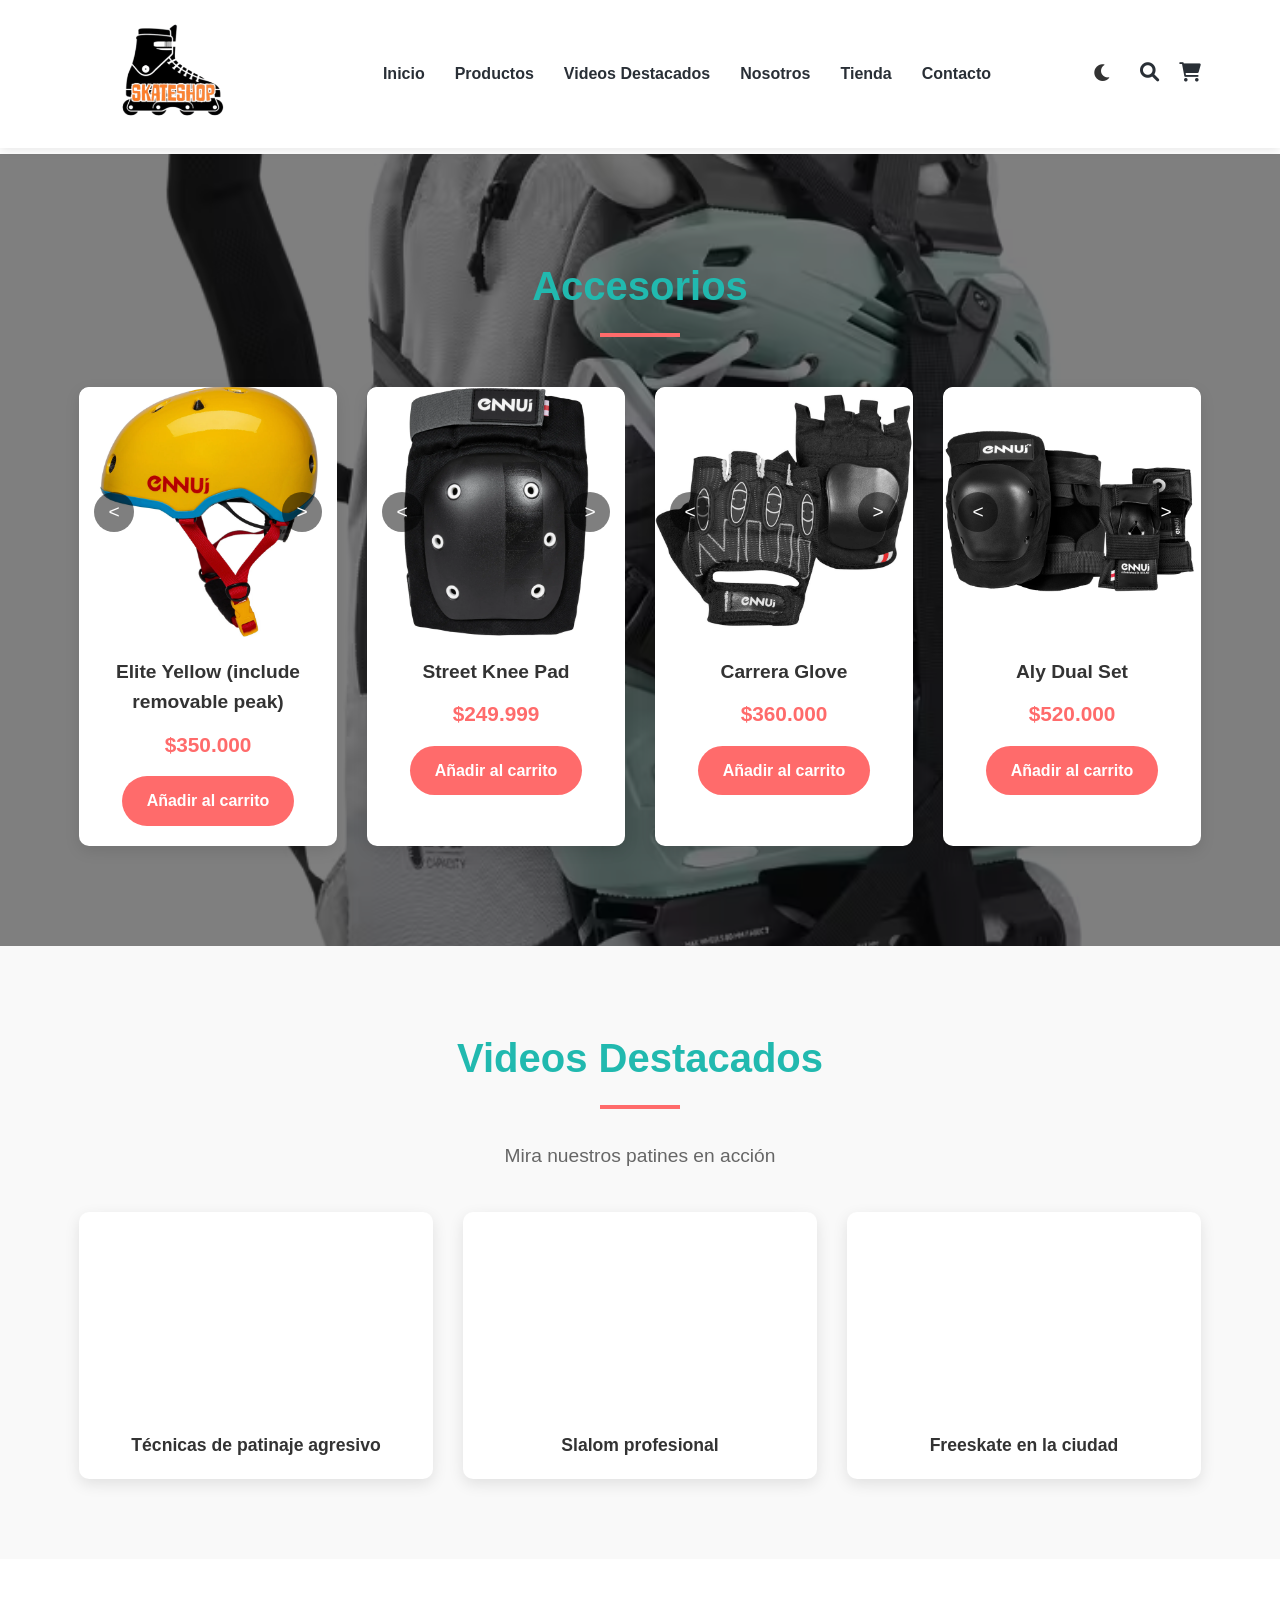
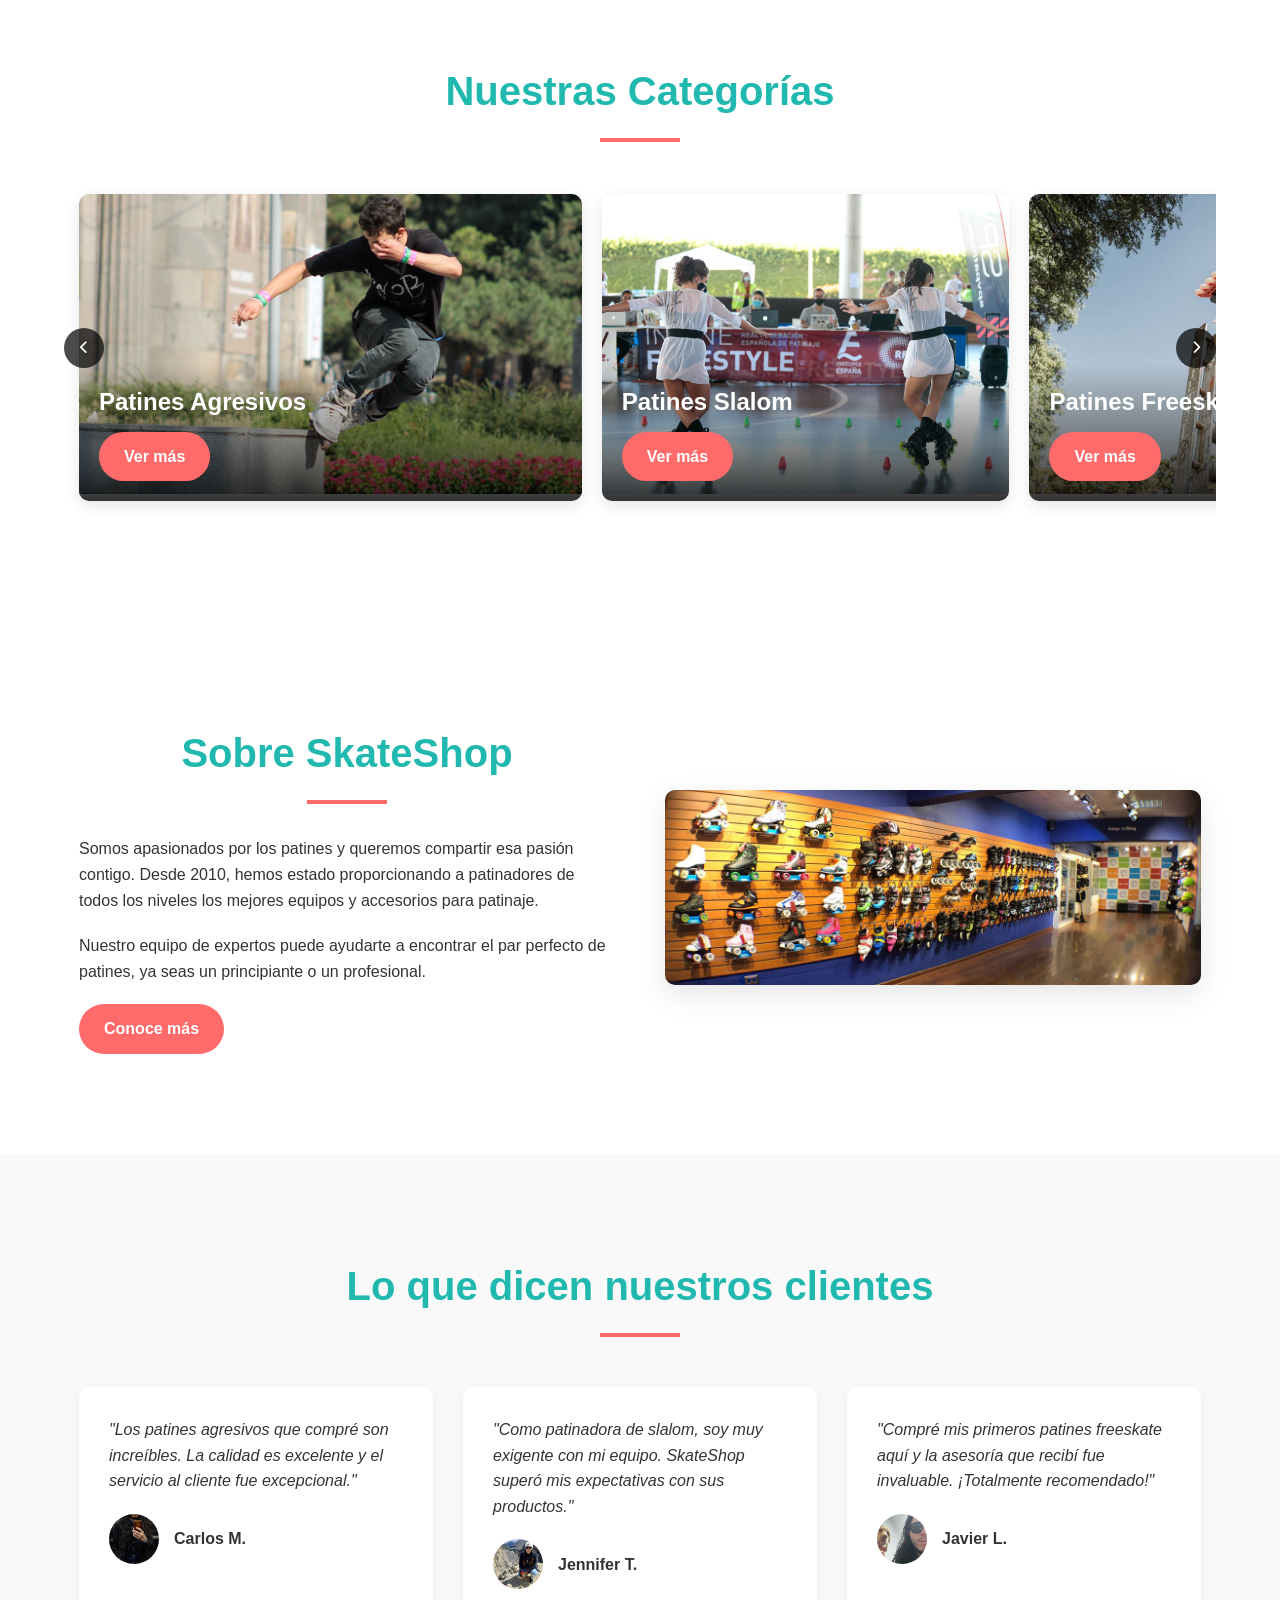
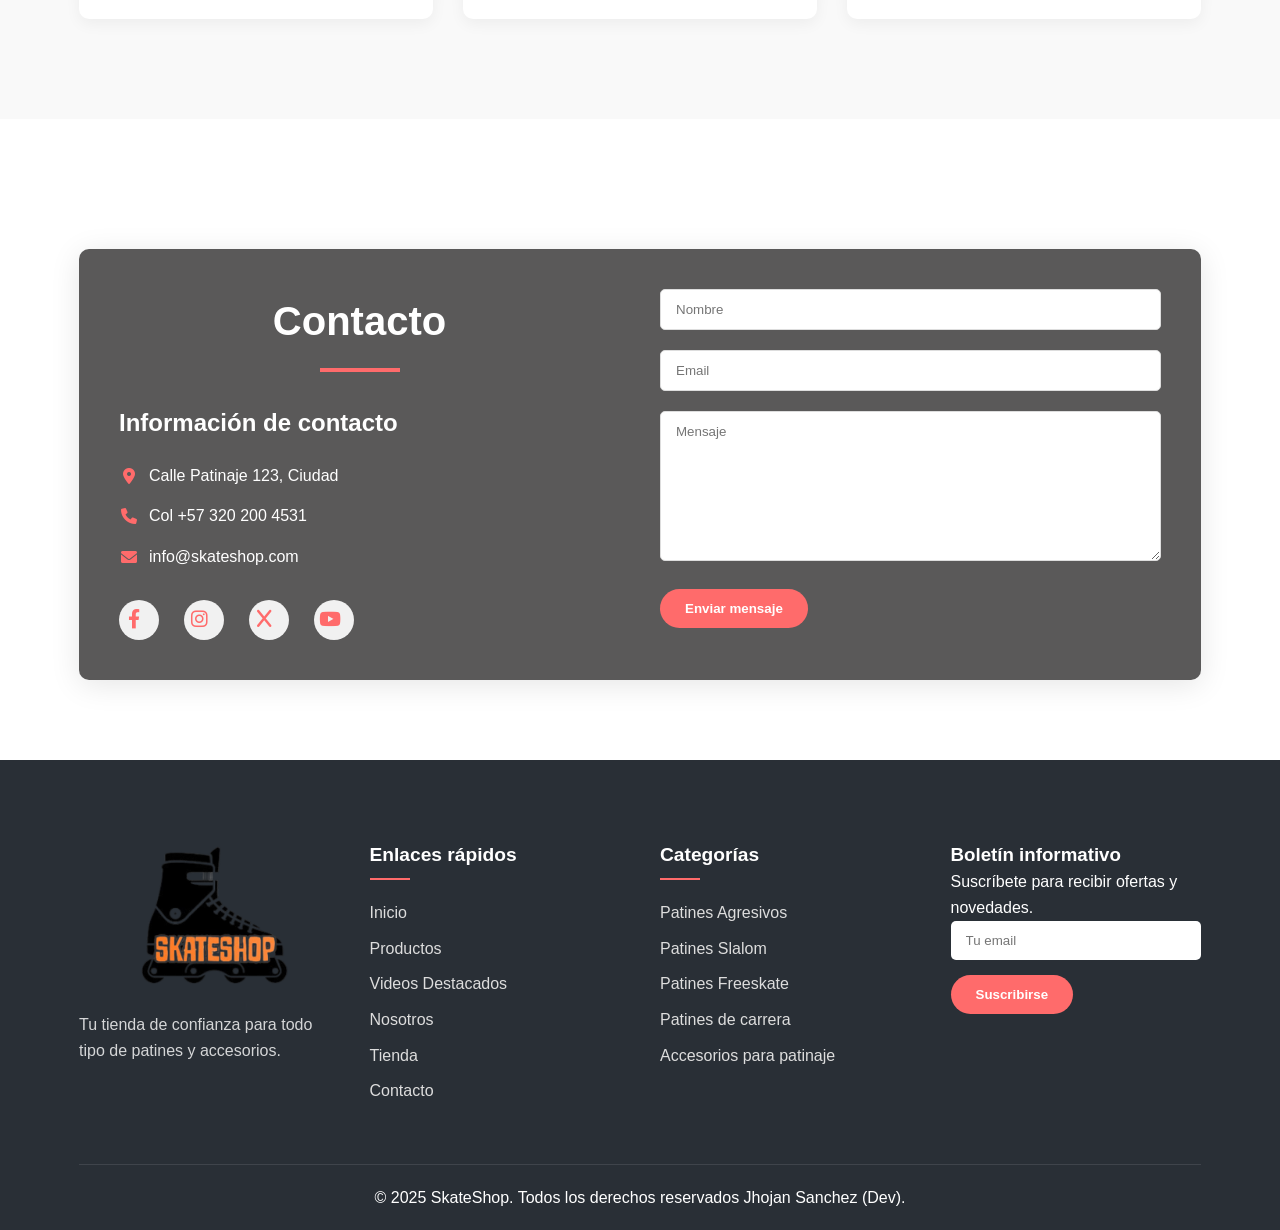
==== accesorios.html @ 590245e5 "Add files via upload" ====
<!DOCTYPE html>
<html lang="es">
<head>
    <meta charset="UTF-8">
    <meta name="viewport" content="width=device-width, initial-scale=1.0">
    <title>SkateShop - Tienda de Patines</title>
    <link rel="stylesheet" href="https://cdnjs.cloudflare.com/ajax/libs/font-awesome/6.0.0-beta3/css/all.min.css">
    <link rel="stylesheet" href="css/style.css">
</head>
<body>
    <header class="header">
        <div class="container"> 
            <div class="header-content">
                <div class="logo">
                    </a><img src="img/LogoSS.png" alt="SkateShop" height="100" width="180" >
                </div>
                <nav class="navbar">
                    <ul>
                        <li><a href="./index.html">Inicio</a></li>
                        <li><a href="#products">Productos</a></li>
                        <li><a href="#videos">Videos Destacados</a></li>
                        <li><a href="#about">Nosotros</a></li>
                        <li><a href="./index_car.html">Tienda</a></li>
                        <li><a href="#contact">Contacto</a></li>
                    </ul>
                </nav>
                <div class="header-actions">
                    <!-- Botón de cambio de tema -->
                    <button id="theme-toggle" class="theme-btn">
                        <i class="fas fa-moon"></i> <!-- Icono de luna (modo oscuro) -->
                        </button>
                    <a href="#" class="search-btn"><i class="fas fa-search"></i></a>
                    <a href="./carrito.html" class="cart-btn"><i class="fas fa-shopping-cart"></i></a>
                    <div class="hamburger-menu">
                        <div class="bar"></div>
                        <div class="bar"></div>
                        <div class="bar"></div>
                        

                    </div>
                </div>
            </div>
        </div>
    </header>
<br><br>
<br><br>
<br><br>
    <section class="featured-products6">
        <div class="container">
            <h2 class="section-title">Accesorios</h2>
            <div class="products-grid">
                <!-- Producto 1  -->
                <div class="product-item">
                    <div class="product-carousel">
                        <img src="img/producto17.jpg" alt="Patín carrera frontal" class="active">
                        <img src="img/producto17-2.jpg" alt="Patín carrera lateral">
                        <img src="img/producto17-3.jpg" alt="Patín carrera detalle">
                            <button class="carousel-prev">&lt;</button>
                            <button class="carousel-next">&gt;</button>
                    </div>
                        <div class="product-info">
                            <h3>Elite Yellow (include removable peak)</h3>
                            <span class="price">$350.000</span>
                            <a href="#" class="btn">Añadir al carrito</a>
                        </div>
                </div>
                    
                <!-- Producto 2 -->
                <div class="product-item">
                    <div class="product-carousel">
                        <img src="img/producto18.jpg" alt="Patín carrera frontal" class="active">
                        <img src="img/producto18-2.jpg" alt="Patín carrera lateral">
                            <button class="carousel-prev">&lt;</button>
                            <button class="carousel-next">&gt;</button>
                    </div>
                        <div class="product-info">
                            <h3>Street Knee Pad</h3>
                            <span class="price">$249.999</span>
                            <a href="#" class="btn">Añadir al carrito</a>
                        </div>
                    </div>
                    
                <!-- Producto 3  -->
                <div class="product-item">
                    <div class="product-carousel">
                        <img src="img/producto19.jpg" alt="Patín carrera frontal" class="active">
                        <img src="img/producto19-2.jpg" alt="Patín carrera lateral">
                        <img src="img/producto19-3.jpg" alt="Patín carrera detalle">
                            <button class="carousel-prev">&lt;</button>
                            <button class="carousel-next">&gt;</button>
                    </div>
                        <div class="product-info">
                            <h3>Carrera Glove</h3>
                            <span class="price">$360.000</span>
                            <a href="#" class="btn">Añadir al carrito</a>
                        </div>
                    </div>
                    
                <!-- Producto 4  -->
                <div class="product-item">
                    <div class="product-carousel">
                        <img src="img/producto20.jpg" alt="Patín carrer frontal" class="active">
                            <button class="carousel-prev">&lt;</button>
                            <button class="carousel-next">&gt;</button>
                        </div>
                    <div class="product-info">
                            <h3>Aly Dual Set</h3>
                            <span class="price">$520.000</span>
                            <a href="#" class="btn">Añadir al carrito</a>
                    </div>
                </div>
            </div>
        </div>
    </section>
    <section class="video-gallery" id="videos">
        <div class="container">
            <h2 class="section-title">Videos Destacados</h2>
            <p class="section-subtitle">Mira nuestros patines en acción</p>
            
            <div class="videos-grid">
                <!-- Video 1 -->
                <div class="video-item">
                    <div class="video-wrapper">
                        <iframe width="560" height="315" src="https://www.youtube.com/embed/Sr0-2XMHd2Q?si=Ds5uOiQZs5JScUK5" title="YouTube video player" frameborder="0" allow="accelerometer; autoplay; clipboard-write; encrypted-media; gyroscope; picture-in-picture; web-share" referrerpolicy="strict-origin-when-cross-origin" allowfullscreen></iframe>
                    </div>
                    <h3>Técnicas de patinaje agresivo</h3>
                </div>
    
                <!-- Video 2 -->
                <div class="video-item">
                    <div class="video-wrapper">
                        <iframe width="560" height="315" src="https://www.youtube.com/embed/Ugv8FEZV8Ik?si=fAJpQzqr6JmjZB93" title="YouTube video player" frameborder="0" allow="accelerometer; autoplay; clipboard-write; encrypted-media; gyroscope; picture-in-picture; web-share" referrerpolicy="strict-origin-when-cross-origin" allowfullscreen></iframe>
                    </div>
                    <h3>Slalom profesional</h3>
                </div>
    
                <!-- Video 3 -->
                <div class="video-item">
                    <div class="video-wrapper">
                        <iframe width="560" height="315" src="https://www.youtube.com/embed/f1-cIEmWUrc?si=PZpSSpSsJpAA1SDC" title="YouTube video player" frameborder="0" allow="accelerometer; autoplay; clipboard-write; encrypted-media; gyroscope; picture-in-picture; web-share" referrerpolicy="strict-origin-when-cross-origin" allowfullscreen></iframe>
                    </div>
                    <h3>Freeskate en la ciudad</h3>
                </div>
            </div>
        </div>
    </section>
<section class="categories" id="products">
        <div class="container">
            <h2 class="section-title">Nuestras Categorías</h2>
            <div class="categories-carousel">
                <div class="carousel-inner">
                    <!-- Categoría 1 -->
                    <div class="category-item">
                        <img src="img/agresivos.jpg" alt="Patines Agresivos">
                        <div class="category-info">
                            <h3>Patines Agresivos</h3>
                            <a href="./agresivo.html" class="btn">Ver más</a>
                        </div>
                    </div>
                    
                    <!-- Categoría 2 -->
                    <div class="category-item">
                        <img src="img/slalom.jpg" alt="Patines Slalom">
                        <div class="category-info">
                            <h3>Patines Slalom</h3>
                            <a href="./slalom.html" class="btn">Ver más</a>
                        </div>
                    </div>
                    
                    <!-- Categoría 3 -->
                    <div class="category-item">
                        <img src="img/freeskate.jpg" alt="Patines Freeskate">
                        <div class="category-info">
                            <h3>Patines Freeskate</h3>
                            <a href="./freeskate.html" class="btn">Ver más</a>
                        </div>
                    </div>
                    
                    <!-- Categoría 4 -->
                    <div class="category-item">
                        <img src="img/carrera.jpg" alt="Patines de carrera">
                        <div class="category-info">
                            <h3>Patines de carrera</h3>
                            <a href="./carrera.html" class="btn">Ver más</a>
                        </div>
                    </div>
                    
                    <!-- Categoría 5 -->
                    <div class="category-item">
                        <img src="img/accesorios.jpg" alt="Accesorios para patinaje">
                        <div class="category-info">
                            <h3>Accesorios</h3>
                            <a href="./accesorios.html" class="btn">Ver más</a>
                        </div>
                    </div>
                </div>
                
                <!-- Flechas de navegación -->
                <button class="carousel-arrow prev"><i class="fas fa-chevron-left"></i></button>
                <button class="carousel-arrow next"><i class="fas fa-chevron-right"></i></button>
                </div>
        </div>
    </section>
    <section class="about" id="about">
        <div class="container">
            <div class="about-content">
                <div class="about-text">
                    <h2 class="section-title">Sobre SkateShop</h2>
                    <p>Somos apasionados por los patines y queremos compartir esa pasión contigo. Desde 2010, hemos estado proporcionando a patinadores de todos los niveles los mejores equipos y accesorios para patinaje.</p>
                    <p>Nuestro equipo de expertos puede ayudarte a encontrar el par perfecto de patines, ya seas un principiante o un profesional.</p>
                    <a href="./sobreskateshop.html" class="btn">Conoce más</a>
                </div>
                <div class="about-image">
                    <img src="img/about.jpg" alt="Sobre SkateShop">
                </div>
            </div>
        </div>
    </section>

    <section class="testimonials">
        <div class="container">
            <h2 class="section-title">Lo que dicen nuestros clientes</h2>
            <div class="testimonials-grid">
                <div class="testimonial-item">
                    <div class="testimonial-content">
                        <p>"Los patines agresivos que compré son increíbles. La calidad es excelente y el servicio al cliente fue excepcional."</p>
                        <div class="testimonial-author">
                            <img src="img/client1.jpeg" alt="Carlos M.">
                            <span>Carlos M.</span>
                        </div>
                    </div>
                </div>
                <div class="testimonial-item">
                    <div class="testimonial-content">
                        <p>"Como patinadora de slalom, soy muy exigente con mi equipo. SkateShop superó mis expectativas con sus productos."</p>
                        <div class="testimonial-author">
                            <img src="img/client2.jpeg" alt="Jennifer T.">
                            <span>Jennifer T.</span>
                        </div>
                    </div>
                </div>
                <div class="testimonial-item">
                    <div class="testimonial-content">
                        <p>"Compré mis primeros patines freeskate aquí y la asesoría que recibí fue invaluable. ¡Totalmente recomendado!"</p>
                        <div class="testimonial-author">
                            <img src="img/client3.jpeg" alt="Javier L.">
                            <span>Javier L.</span>
                        </div>
                    </div>
                </div>
            </div>
        </div>
    </section>

    <section class="contact" id="contact">
        <!-- Mapa como fondo -->
        <div class="contact-map">
            <iframe src="https://www.google.com/maps/embed?pb=!1m18!1m12!1m3!1d7953.954732929557!2d-74.22060728073119!3d4.598077223741003!2m3!1f0!2f0!3f0!3m2!1i1024!2i768!4f13.1!3m3!1m2!1s0x8e3f9f2a68323b0b%3A0x333fddb10634e21d!2sConjunto%20Residencial%20Portal%20de%20Los%20Cerezos!5e0!3m2!1ses!2sco!4v1743812905879!5m2!1ses!2sco" width="600" height="450" style="border:0;" allowfullscreen="" loading="lazy" referrerpolicy="no-referrer-when-downgrade">
            </iframe>
        </div>
        
        <div class="container">
            
            <div class="contact-content">
                <div class="contact-info">
                    <h2 class="section-contacto">Contacto</h2>
                    <h3>Información de contacto</h3>
                    <p><i class="fas fa-map-marker-alt"></i> Calle Patinaje 123, Ciudad</p>
                    <p><i class="fas fa-phone"></i> Col +57 320 200 4531</p>
                    <p><i class="fas fa-envelope"></i> info@skateshop.com</p>
                    <div class="social-links">
                        <a href="https://www.facebook.com/?locale=es_LA"><i class="fab fa-facebook-f"></i></a>
                        <a href="https://www.instagram.com/"><i class="fab fa-instagram"></i></a>
                        <a href="https://x.com/?lang=es"><i class="fab fa-x"></i></a>
                        <a href="https://www.youtube.com/"><i class="fab fa-youtube"></i></a>
                    </div>
                </div>
                <div class="contact-form">
                    <form>
                        <div class="form-group">
                            <input type="text" placeholder="Nombre" required>
                        </div>
                        <div class="form-group">
                            <input type="email" placeholder="Email" required>
                        </div>
                        <div class="form-group">
                            <textarea placeholder="Mensaje" required></textarea>
                        </div>
                        <button type="submit" class="btn">Enviar mensaje</button>
                    </form>
                </div>
            </div>
        </div>
    </section>

    <footer class="footer">
        <div class="container">
            <div class="footer-content">
                <div class="footer-logo">
                    <img src="img/LogoSS.png" alt="SkateShop" height="150" width="260" >
                    <p>Tu tienda de confianza para todo tipo de patines y accesorios.</p>
                </div>
                <div class="footer-links">
                    <h3>Enlaces rápidos</h3>
                    <ul>
                        <li><a href="./index.html">Inicio</a></li>
                        <li><a href="#products">Productos</a></li>
                        <li><a href="#videos">Videos Destacados</a></li>
                        <li><a href="#about">Nosotros</a></li>
                        <li><a href="./index_car.html">Tienda</a></li>
                        <li><a href="#contact">Contacto</a></li>
                    </ul>
                </div>
                <div class="footer-links">
                    <h3>Categorías</h3>
                    <ul>
                        <li><a href="./agresivo.html">Patines Agresivos</a></li>
                        <li><a href="./slalom.html">Patines Slalom</a></li>
                        <li><a href="./freeskate.html">Patines Freeskate</a></li>
                        <li><a href="./carrera.html">Patines de carrera</a></li>
                        <li><a href="./accesorios.html">Accesorios para patinaje</a></li>
                    </ul>
                </div>
                <div class="footer-newsletter">
                    <h3>Boletín informativo</h3>
                    <p>Suscríbete para recibir ofertas y novedades.</p>
                    <form>
                        <input type="email" placeholder="Tu email">
                        <button type="submit" class="btn">Suscribirse</button>
                    </form>
                </div>
            </div>
            <div class="footer-bottom">
                <p>&copy; 2025 SkateShop. Todos los derechos reservados Jhojan Sanchez (Dev).</p>
            </div>
        </div>
    </footer>
    <!-- LIGHTBOX - Añade esto justo aquí -->
    <div id="lightbox" class="lightbox">
        <span class="close">&times;</span>
        <div class="lightbox-content">
            <img id="lightbox-image" src="" alt="">
            <button class="lightbox-prev">&lt;</button>
            <button class="lightbox-next">&gt;</button>
        </div>
    </div>

    <script src="js/script.js"></script>


</body>
</html>
---- css/style.css ----
/* Estilos generales */
:root {
    --primary-color: #ff6b6b;
    --secondary-color: #4ecdc4;
    --dark-color: #292f36;
    --light-color: #f7fff7;
    --accent-color: #ff9f1c;
}

* {
    margin: 0;
    padding: 0;
    box-sizing: border-box;
}


body {
    font-family: 'Segoe UI', Tahoma, Geneva, Verdana, sans-serif;
    line-height: 1.6;
    color: var(--dark-color);
    background-color: var(--light-color);
    overflow-x: hidden;
}

.container {
    width: 90%;
    max-width: 1200px;
    margin: 0 auto;
    padding: 0 15px;
}

.btn {
    display: inline-block;
    padding: 12px 25px;
    background-color: var(--primary-color);
    color: white;
    text-decoration: none;
    border-radius: 30px;
    font-weight: 600;
    transition: all 0.3s ease;
    border: none;
    cursor: pointer;
}

.btn:hover {
    background-color: var(--accent-color);
    transform: translateY(-3px);
    box-shadow: 0 10px 20px rgba(0, 0, 0, 0.1);
}

.section-title {
    font-size: 2.5rem;
    margin-bottom: 2rem;
    text-align: center;
    position: relative;
    color: #21b9af;
}

.section-title::after {
    content: '';
    display: block;
    width: 80px;
    height: 4px;
    background-color: var(--primary-color);
    margin: 15px auto;
}
.section-contacto {
    font-size: 2.5rem;
    margin-bottom: 2rem;
    text-align: center;
    position: relative;
    color: white;
}
.section-contacto::after {
    content: '';
    display: block;
    width: 80px;
    height: 4px;
    background-color: var(--primary-color);
    margin: 15px auto;
}


/* Header */
.header {
    position: fixed;
    top: 0;
    left: 0;
    width: 100%;
    padding: 20px 0;
    z-index: 1000;
    transition: all 0.3s ease;
    background-color: rgba(255, 255, 255, 0.9);
    box-shadow: 0 2px 10px rgba(0, 0, 0, 0.1);
}

.header.scrolled {
    padding: 15px 0;
    background-color: rgba(255, 255, 255, 0.98);
    box-shadow: 0 5px 20px rgba(0, 0, 0, 0.1);
}

.header-content {
    display: flex;
    justify-content: space-between;
    align-items: center;
}

.logo a {
    font-size: 1.8rem;
    font-weight: 700;
    color: var(--primary-color);
    text-decoration: none;
}

.navbar ul {
    display: flex;
    list-style: none;
}

.navbar ul li {
    margin-left: 30px;
}

.navbar ul li a {
    text-decoration: none;
    color: var(--dark-color);
    font-weight: 600;
    transition: color 0.3s ease;
    position: relative;
}

.navbar ul li a:hover {
    color: var(--primary-color);
}

.navbar ul li a::after {
    content: '';
    position: absolute;
    width: 0;
    height: 2px;
    background-color: var(--primary-color);
    bottom: -5px;
    left: 0;
    transition: width 0.3s ease;
}

.navbar ul li a:hover::after {
    width: 100%;
}

.header-actions {
    display: flex;
    align-items: center;
}

.search-btn, .cart-btn {
    color: var(--dark-color);
    font-size: 1.2rem;
    margin-left: 20px;
    transition: color 0.3s ease;
}

.search-btn:hover, .cart-btn:hover {
    color: var(--primary-color);
}

.hamburger-menu {
    display: none;
    flex-direction: column;
    justify-content: space-between;
    width: 30px;
    height: 20px;
    margin-left: 20px;
    cursor: pointer;
}

.hamburger-menu .bar {
    width: 100%;
    height: 3px;
    background-color: var(--dark-color);
    transition: all 0.3s ease;
}

/* Hero Section */
.hero {
    height: 100vh;
    background: linear-gradient(rgba(0, 0, 0, 0.5), rgba(0, 0, 0, 0.5)), url('../img/hero-bg.jpg') no-repeat center center/cover;
    display: flex;
    align-items: center;
    text-align: center;
    color: white;
    padding-top: 80px;
}


.hero-content {
    max-width: 800px;
    margin: 0 auto;
    animation: fadeInUp 1s ease;
}

.hero h1 {
    font-size: 3.5rem;
    margin-bottom: 20px;
    text-shadow: 2px 2px 5px rgba(0, 0, 0, 0.5);
}

.hero p {
    font-size: 1.2rem;
    margin-bottom: 30px;
}

/* Categories Section */
.categories {
    padding: 100px 0;
    background-color: white;
}

.categories-grid {
    display: grid;
    grid-template-columns: repeat(auto-fit, minmax(250px, 1fr));
    gap: 30px;
    margin-top: 50px;
}

.category-item {
    position: relative;
    border-radius: 10px;
    overflow: hidden;
    box-shadow: 0 5px 15px rgba(0, 0, 0, 0.1);
    transition: transform 0.3s ease;
}

.category-item:hover {
    transform: translateY(-10px);
}

.category-item img {
    width: 100%;
    height: 300px;
    object-fit: cover;
    transition: transform 0.5s ease;
}

.category-item:hover img {
    transform: scale(1.1);
}

.category-info {
    position: absolute;
    bottom: 0;
    left: 0;
    width: 100%;
    padding: 20px;
    background: linear-gradient(to top, rgba(0, 0, 0, 0.8), transparent);
    color: white;
}

.category-info h3 {
    margin-bottom: 10px;
    font-size: 1.5rem;
}

/* Featured Products */
.featured-products {
    padding: 100px 0;
    background-color: #f9f9f9;
}

.featured-products2 {
    padding: 100px 0;
    background: linear-gradient(rgba(0, 0, 0, 0.5), rgba(0, 0, 0, 0.5)), url('../img/agresivos.jpg') no-repeat center center/cover;

}

.featured-products3 {
    padding: 100px 0;
    background: linear-gradient(rgba(0, 0, 0, 0.5), rgba(0, 0, 0, 0.5)), url('../img/slalom.jpg') no-repeat center center/cover;

}

.featured-products4 {
    padding: 100px 0;
    background: linear-gradient(rgba(0, 0, 0, 0.5), rgba(0, 0, 0, 0.5)), url('../img/freeskate.jpg') no-repeat center center/cover;

}

.featured-products5 {
    padding: 100px 0;
    background: linear-gradient(rgba(0, 0, 0, 0.5), rgba(0, 0, 0, 0.5)), url('../img/carrera.jpg') no-repeat center center/cover;

}

.featured-products6 {
    padding: 100px 0;
    background: linear-gradient(rgba(0, 0, 0, 0.5), rgba(0, 0, 0, 0.5)), url('../img/accesorios.jpg') no-repeat center center/cover;

}


.products-grid {
    display: grid;
    grid-template-columns: repeat(auto-fit, minmax(250px, 1fr));
    gap: 30px;
    margin-top: 50px;
}

.product-item {
    overflow: hidden; /* Contiene la imagen agrandada */
    position: relative; /* Necesario para el z-index */
    border-radius: 10px; /* Mantiene el borde redondeado */
    background-color: white;
    border-radius: 10px;
    overflow: hidden;
    box-shadow: 0 5px 15px rgba(0, 0, 0, 0.1);
    transition: transform 0.3s ease;
}

.product-item:hover img {
    transform: scale(1.05); /* Agranda un 5% */
    box-shadow: 0 8px 20px rgba(0, 0, 0, 0.15); /* Opcional: añade sombra */
    z-index: 10; /* Asegura que la imagen se superponga a otros elementos */
}

.product-item img {
    width: 100%;
    height: 250px;
    object-fit: cover;
    transition: transform 0.3s ease, box-shadow 0.3s ease; /* Suaviza la animación */
    transform-origin: center; /* Escala desde el centro */
}


.product-info {
    padding: 20px;
    text-align: center;
}

.product-info h3 {
    margin-bottom: 10px;
    font-size: 1.2rem;
}

.price {
    display: block;
    font-size: 1.3rem;
    font-weight: 700;
    color: var(--primary-color);
    margin-bottom: 15px;
}

/* About Section */
.about {
    padding: 100px 0;
    background-color: white;
}

.about-content {
    display: grid;
    grid-template-columns: 1fr 1fr;
    gap: 50px;
    align-items: center;
}

.about-text p {
    margin-bottom: 20px;
}

.about-image {
    border-radius: 10px;
    overflow: hidden;
    box-shadow: 0 10px 30px rgba(0, 0, 0, 0.1);
}

.about-image img {
    width: 100%;
    height: auto;
    display: block;
}

/* Testimonials */
.testimonials {
    padding: 100px 0;
    background-color: #f9f9f9;
}

.testimonials-grid {
    display: grid;
    grid-template-columns: repeat(auto-fit, minmax(300px, 1fr));
    gap: 30px;
    margin-top: 50px;
}

.testimonial-item {
    background-color: white;
    padding: 30px;
    border-radius: 10px;
    box-shadow: 0 5px 15px rgba(0, 0, 0, 0.05);
}

.testimonial-content p {
    font-style: italic;
    margin-bottom: 20px;
}

.testimonial-author {
    display: flex;
    align-items: center;
}

.testimonial-author img {
    width: 50px;
    height: 50px;
    border-radius: 50%;
    margin-right: 15px;
    object-fit: cover;
}

.testimonial-author span {
    font-weight: 600;
}

/* Contact Section */
.contact {
    padding: 100px 0;
    background-color: white;
}

.contact-content {
    display: grid;
    grid-template-columns: 1fr 1fr;
    gap: 50px;
    margin-top: 50px;
}

.contact-info h3 {
    font-size: 1.5rem;
    margin-bottom: 20px;
}

.contact-info p {
    margin-bottom: 15px;
    display: flex;
    align-items: center;
}

.contact-info i {
    margin-right: 10px;
    color: var(--primary-color);
}

.social-links {
    margin-top: 30px;
}

.social-links a {
    display: inline-block;
    width: 40px;
    height: 40px;
    background-color: #f1f1f1;
    border-radius: 50%;
    text-align: center;
    line-height: 40px;
    margin-right: 10px;
    color: var(--dark-color);
    transition: all 0.3s ease;
}

.social-links a:hover {
    background-color: var(--primary-color);
    color: white;
}

.form-group {
    margin-bottom: 20px;
}

.form-group input,
.form-group textarea {
    width: 100%;
    padding: 12px 15px;
    border: 1px solid #ddd;
    border-radius: 5px;
    font-family: inherit;
    transition: border-color 0.3s ease;
}

.form-group input:focus,
.form-group textarea:focus {
    outline: none;
    border-color: var(--primary-color);
}

.form-group textarea {
    min-height: 150px;
    resize: vertical;
}

/* Footer */
.footer {
    background-color: var(--dark-color);
    color: white;
    padding: 80px 0 0;
}

.footer-content {
    display: grid;
    grid-template-columns: repeat(auto-fit, minmax(200px, 1fr));
    gap: 40px;
    margin-bottom: 50px;
}

.footer-logo a {
    font-size: 1.8rem;
    font-weight: 700;
    color: white;
    text-decoration: none;
    margin-bottom: 20px;
    display: block;
}

.footer-logo p {
    opacity: 0.8;
    margin-top: 15px;
}

.footer-links h3 {
    font-size: 1.2rem;
    margin-bottom: 20px;
    position: relative;
    padding-bottom: 10px;
}

.footer-links h3::after {
    content: '';
    position: absolute;
    left: 0;
    bottom: 0;
    width: 40px;
    height: 2px;
    background-color: var(--primary-color);
}

.footer-links ul {
    list-style: none;
}

.footer-links ul li {
    margin-bottom: 10px;
}

.footer-links ul li a {
    color: #ddd;
    text-decoration: none;
    transition: color 0.3s ease;
}

.footer-links ul li a:hover {
    color: var(--primary-color);
}

.footer-newsletter input {
    width: 100%;
    padding: 12px 15px;
    border: none;
    border-radius: 5px;
    margin-bottom: 15px;
}

.footer-bottom {
    text-align: center;
    padding: 20px 0;
    border-top: 1px solid rgba(255, 255, 255, 0.1);
}

/* Animaciones */
@keyframes fadeInUp {
    from {
        opacity: 0;
        transform: translateY(30px);
    }
    to {
        opacity: 1;
        transform: translateY(0);
    }
}

/* Responsive */
@media (max-width: 992px) {
    .about-content,
    .contact-content {
        grid-template-columns: 1fr;
    }
    
    .about-image {
        order: -1;
    }
}

@media (max-width: 768px) {
    .navbar {
        position: fixed;
        top: 80px;
        left: -100%;
        width: 80%;
        height: calc(100vh - 80px);
        background-color: white;
        flex-direction: column;
        align-items: center;
        justify-content: center;
        transition: left 0.3s ease;
    }
    
    .navbar.active {
        left: 0;
    }
    
    .navbar ul {
        flex-direction: column;
        align-items: center;
    }
    
    .navbar ul li {
        margin: 15px 0;
    }
    
    .hamburger-menu {
        display: flex;
    }
    
    .hamburger-menu.active .bar:nth-child(1) {
        transform: translateY(8px) rotate(45deg);
    }
    
    .hamburger-menu.active .bar:nth-child(2) {
        opacity: 0;
    }
    
    .hamburger-menu.active .bar:nth-child(3) {
        transform: translateY(-8px) rotate(-45deg);
    }
    
    .hero h1 {
        font-size: 2.5rem;
    }
}

@media (max-width: 576px) {
    .section-title {
        font-size: 2rem;
    }

    .section-contacto {
        font-size: 2rem;
    }
    
    .hero h1 {
        font-size: 2rem;
    }
    
    .hero p {
        font-size: 1rem;
    }
}

/* Botones de navegación */
.prev-btn, .next-btn {
    position: absolute;
    top: 50%;
    transform: translateY(-50%);
    background: rgba(255, 255, 255, 0.3);
    color: white;
    border: none;
    font-size: 2rem;
    cursor: pointer;
    padding: 15px;
    border-radius: 50%;
}

.prev-btn { left: 10px; }
.next-btn { right: 10px; }

.close {
    position: absolute;
    top: 20px;
    right: 30px;
    color: white;
    font-size: 3rem;
    cursor: pointer;
}

/* Estilos para todos los carruseles */
.product-carousel {
    position: relative;
    height: 250px;
    overflow: hidden;
    border-radius: 10px 10px 0 0;
}

.product-carousel img {
    position: absolute;
    width: 100%;
    height: 100%;
    object-fit: cover;
    opacity: 0;
    transition: opacity 0.5s ease;
}

.product-carousel img.active {
    opacity: 1;
}

.carousel-prev, .carousel-next {
    position: absolute;
    top: 50%;
    transform: translateY(-50%);
    background: rgba(0,0,0,0.5);
    color: white;
    border: none;
    width: 40px;
    height: 40px;
    border-radius: 50%;
    font-size: 1.2rem;
    cursor: pointer;
    z-index: 10;
    transition: all 0.3s ease;
}

.carousel-prev:hover, .carousel-next:hover {
    background: rgba(0,0,0,0.8);
}

.carousel-prev { left: 15px; }
.carousel-next { right: 15px; }

/* Lightbox */
.lightbox {
    display: none;
    position: fixed;
    top: 0;
    left: 0;
    width: 100%;
    height: 100%;
    background: rgba(0, 0, 0, 0.9);
    z-index: 10000; /* Más alto que todo */
    align-items: center;
    justify-content: center;
    animation: fadeIn 0.3s ease;
}

.lightbox-content {
    position: relative;
    max-width: 90%;
    max-height: 90%;
    text-align: center;
}

#lightbox-image {
    max-height: 80vh;
    max-width: 100%;
    border-radius: 5px;
    box-shadow: 0 5px 25px rgba(0, 0, 0, 0.5);
}

.lightbox-prev, .lightbox-next {
    position: absolute;
    top: 50%;
    transform: translateY(-50%);
    background: rgba(255, 255, 255, 0.3);
    color: white;
    border: none;
    font-size: 2rem;
    padding: 15px;
    cursor: pointer;
    border-radius: 50%;
    transition: all 0.3s;
}

.lightbox-prev { left: 20px; }
.lightbox-next { right: 20px; }

.lightbox-prev:hover, .lightbox-next:hover {
    background: rgba(255, 255, 255, 0.5);
}

.close {
    position: absolute;
    top: 20px;
    right: 30px;
    color: white;
    font-size: 3rem;
    cursor: pointer;
    transition: all 0.3s;
}

.close:hover {
    color: #ff6b6b;
}

@keyframes fadeIn {
    from { opacity: 0; }
    to { opacity: 1; }
}

/* Sección de Videos */
.video-gallery {
    padding: 80px 0;
    background-color: #f9f9f9;
}

.section-subtitle {
    text-align: center;
    color: #666;
    margin-bottom: 40px;
    font-size: 1.2rem;
}

.videos-grid {
    display: grid;
    grid-template-columns: repeat(auto-fit, minmax(300px, 1fr));
    gap: 30px;
    margin-top: 40px;
}

.video-item {
    background: white;
    border-radius: 10px;
    overflow: hidden;
    box-shadow: 0 5px 15px rgba(0,0,0,0.1);
    transition: transform 0.3s ease;
}

.video-item:hover {
    transform: translateY(-10px);
}

.video-wrapper {
    position: relative;
    padding-bottom: 56.25%; /* 16:9 Aspect Ratio */
    height: 0;
    overflow: hidden;
}

.video-wrapper iframe {
    position: absolute;
    top: 0;
    left: 0;
    width: 100%;
    height: 100%;
    border: none;
}

.video-item h3 {
    padding: 20px;
    text-align: center;
    color: #333;
    font-size: 1.1rem;
}

@media (max-width: 768px) {
    .videos-grid {
        grid-template-columns: 1fr;
    }
}

/* Carrusel de categorías */
.categories-carousel {
    position: relative;
    overflow: hidden;
    padding: 20px 0;
    margin: 0 -15px; /* Compensa el padding del container */
}

.carousel-inner {
    display: flex;
    transition: transform 0.5s ease;
    gap: 20px;
    padding: 0 15px; /* Vuelve a agregar el padding */
}

.category-item {
    min-width: calc(33.333% - 13.333px); /* 3 items con gap de 20px */
    flex: 0 0 auto;
    transition: all 0.3s ease;
}

/* Flechas */
.carousel-arrow {
    position: absolute;
    top: 50%;
    transform: translateY(-50%);
    background: rgba(0,0,0,0.7);
    color: white;
    border: none;
    width: 40px;
    height: 40px;
    border-radius: 50%;
    cursor: pointer;
    z-index: 10;
    display: flex;
    align-items: center;
    justify-content: center;
}

.carousel-arrow.prev { left: 0; }
.carousel-arrow.next { right: 0; }

/* Responsive */
@media (max-width: 768px) {
    .category-item {
        min-width: calc(50% - 10px); /* 2 items */
    }
}

@media (max-width: 480px) {
    .category-item {
        min-width: 100%; /* 1 item */
    }
}

/* Estilos para la sección de contacto */
.contact {
    position: relative;
    padding: 80px 0;
    color: #ffffff;
}

.contact-map {
    position: absolute;
    top: 0;
    left: 0;
    width: 100%;
    height: 100%;
    z-index: 0;
    overflow: hidden;
}

.contact-map iframe {
    width: 100%;
    height: 100%;
    filter: grayscale(20%) brightness(0.9);
    border: none;
}

.container {
    position: relative;
    z-index: 1;
}

.contact-content {
    display: grid;
    grid-template-columns: 1fr 1fr;
    gap: 40px;
    background: rgba(77, 75, 75, 0.92);
    padding: 40px;
    border-radius: 10px;
    box-shadow: 0 5px 30px rgba(0, 0, 0, 0.1);
}

.contact-info {
    padding-right: 20px;
}

.contact-info h3 {
    margin-bottom: 20px;
    color: #ffffff;
}

.contact-info p {
    margin-bottom: 15px;
    display: flex;
    align-items: center;
}

.contact-info i {
    margin-right: 10px;
    color: #ff6b6b;
    width: 20px;
    text-align: center;
}

.social-links {
    margin-top: 30px;
    display: flex;
    gap: 15px;
}

.social-links a {
    color: #555;
    font-size: 1.2rem;
    transition: color 0.3s;
}

.social-links a:hover {
    color: #ff6b6b;
}

/* Responsive */
@media (max-width: 768px) {
    .contact-content {
        grid-template-columns: 1fr;
    }
    
    .contact-info {
        padding-right: 0;
        margin-bottom: 30px;
    }
    
    .contact {
        padding: 40px 0;
    }
    
    .contact-content {
        padding: 30px;
    }
}


/* Estilos base (modo claro) */
body {
    background-color: #ffffff;
    color: #333333;
    transition: background-color 0.3s, color 0.3s;
}

/* Modo oscuro */
body.dark-mode{
    background-color: #121212;
    color: #f0f0f0;
}

/* Ajustes adicionales para modo oscuro */
body.dark-mode .header,
body.dark-mode .footer,
body.dark-mode .section,
body.dark-mode .categories,
body.dark-mode .featured-products,
body.dark-mode .video-gallery,
body.dark-mode .about,
body.dark-mode .testimonials{
    background-color: #1e1e1e;
    color: #ff6b6b;
}


/* Ajustes texto de encabezado*/
body.dark-mode .section-title{
    color: #ffffff;
}
body.dark-mode .section-contacto{
    color: #ffffff;
}

body.dark-mode .navbar a,
body.dark-mode .footer a,
body.dark-mode .btn {
    color: #f0f0f0;
}

/* Estilo del botón de tema */
.theme-btn {
    background: none;
    border: none;
    color: #333;
    cursor: pointer;
    font-size: 1.2rem;
    padding: 0.5rem;
}

body.dark-mode .theme-btn {
    color: #f0f0f0;
}
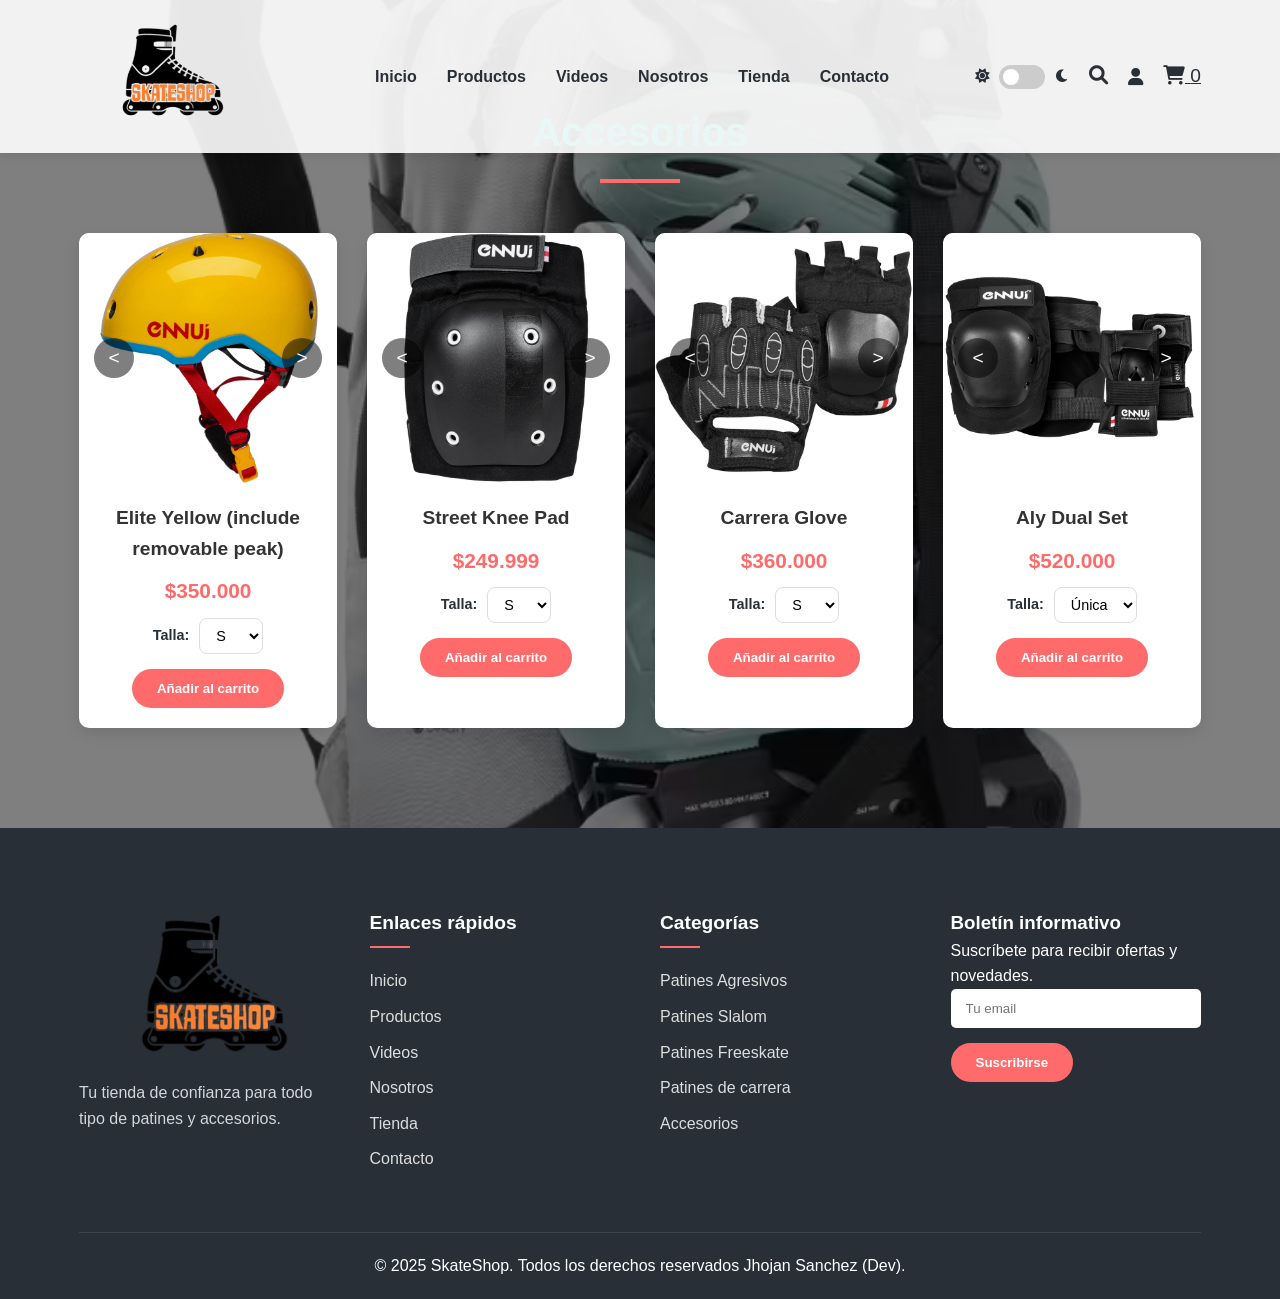
==== commit b4e4e072: "Mi primera subida del proyecto HTML" ====
--- a/accesorios.html
+++ b/accesorios.html
@@ -1,352 +1,138 @@
-<!DOCTYPE html>
-<html lang="es">
-<head>
-    <meta charset="UTF-8">
-    <meta name="viewport" content="width=device-width, initial-scale=1.0">
-    <title>SkateShop - Tienda de Patines</title>
-    <link rel="stylesheet" href="https://cdnjs.cloudflare.com/ajax/libs/font-awesome/6.0.0-beta3/css/all.min.css">
-    <link rel="stylesheet" href="css/style.css">
-</head>
-<body>
-    <header class="header">
-        <div class="container"> 
-            <div class="header-content">
-                <div class="logo">
-                    </a><img src="img/LogoSS.png" alt="SkateShop" height="100" width="180" >
-                </div>
-                <nav class="navbar">
-                    <ul>
-                        <li><a href="./index.html">Inicio</a></li>
-                        <li><a href="#products">Productos</a></li>
-                        <li><a href="#videos">Videos Destacados</a></li>
-                        <li><a href="#about">Nosotros</a></li>
-                        <li><a href="./index_car.html">Tienda</a></li>
-                        <li><a href="#contact">Contacto</a></li>
-                    </ul>
-                </nav>
-                <div class="header-actions">
-                    <!-- Botón de cambio de tema -->
-                    <button id="theme-toggle" class="theme-btn">
-                        <i class="fas fa-moon"></i> <!-- Icono de luna (modo oscuro) -->
-                        </button>
-                    <a href="#" class="search-btn"><i class="fas fa-search"></i></a>
-                    <a href="./carrito.html" class="cart-btn"><i class="fas fa-shopping-cart"></i></a>
-                    <div class="hamburger-menu">
-                        <div class="bar"></div>
-                        <div class="bar"></div>
-                        <div class="bar"></div>
-                        
-
-                    </div>
-                </div>
-            </div>
-        </div>
-    </header>
-<br><br>
-<br><br>
-<br><br>
-    <section class="featured-products6">
-        <div class="container">
-            <h2 class="section-title">Accesorios</h2>
-            <div class="products-grid">
-                <!-- Producto 1  -->
-                <div class="product-item">
-                    <div class="product-carousel">
-                        <img src="img/producto17.jpg" alt="Patín carrera frontal" class="active">
-                        <img src="img/producto17-2.jpg" alt="Patín carrera lateral">
-                        <img src="img/producto17-3.jpg" alt="Patín carrera detalle">
-                            <button class="carousel-prev">&lt;</button>
-                            <button class="carousel-next">&gt;</button>
-                    </div>
-                        <div class="product-info">
-                            <h3>Elite Yellow (include removable peak)</h3>
-                            <span class="price">$350.000</span>
-                            <a href="#" class="btn">Añadir al carrito</a>
-                        </div>
-                </div>
-                    
-                <!-- Producto 2 -->
-                <div class="product-item">
-                    <div class="product-carousel">
-                        <img src="img/producto18.jpg" alt="Patín carrera frontal" class="active">
-                        <img src="img/producto18-2.jpg" alt="Patín carrera lateral">
-                            <button class="carousel-prev">&lt;</button>
-                            <button class="carousel-next">&gt;</button>
-                    </div>
-                        <div class="product-info">
-                            <h3>Street Knee Pad</h3>
-                            <span class="price">$249.999</span>
-                            <a href="#" class="btn">Añadir al carrito</a>
-                        </div>
-                    </div>
-                    
-                <!-- Producto 3  -->
-                <div class="product-item">
-                    <div class="product-carousel">
-                        <img src="img/producto19.jpg" alt="Patín carrera frontal" class="active">
-                        <img src="img/producto19-2.jpg" alt="Patín carrera lateral">
-                        <img src="img/producto19-3.jpg" alt="Patín carrera detalle">
-                            <button class="carousel-prev">&lt;</button>
-                            <button class="carousel-next">&gt;</button>
-                    </div>
-                        <div class="product-info">
-                            <h3>Carrera Glove</h3>
-                            <span class="price">$360.000</span>
-                            <a href="#" class="btn">Añadir al carrito</a>
-                        </div>
-                    </div>
-                    
-                <!-- Producto 4  -->
-                <div class="product-item">
-                    <div class="product-carousel">
-                        <img src="img/producto20.jpg" alt="Patín carrer frontal" class="active">
-                            <button class="carousel-prev">&lt;</button>
-                            <button class="carousel-next">&gt;</button>
-                        </div>
-                    <div class="product-info">
-                            <h3>Aly Dual Set</h3>
-                            <span class="price">$520.000</span>
-                            <a href="#" class="btn">Añadir al carrito</a>
-                    </div>
-                </div>
-            </div>
-        </div>
-    </section>
-    <section class="video-gallery" id="videos">
-        <div class="container">
-            <h2 class="section-title">Videos Destacados</h2>
-            <p class="section-subtitle">Mira nuestros patines en acción</p>
-            
-            <div class="videos-grid">
-                <!-- Video 1 -->
-                <div class="video-item">
-                    <div class="video-wrapper">
-                        <iframe width="560" height="315" src="https://www.youtube.com/embed/Sr0-2XMHd2Q?si=Ds5uOiQZs5JScUK5" title="YouTube video player" frameborder="0" allow="accelerometer; autoplay; clipboard-write; encrypted-media; gyroscope; picture-in-picture; web-share" referrerpolicy="strict-origin-when-cross-origin" allowfullscreen></iframe>
-                    </div>
-                    <h3>Técnicas de patinaje agresivo</h3>
-                </div>
-    
-                <!-- Video 2 -->
-                <div class="video-item">
-                    <div class="video-wrapper">
-                        <iframe width="560" height="315" src="https://www.youtube.com/embed/Ugv8FEZV8Ik?si=fAJpQzqr6JmjZB93" title="YouTube video player" frameborder="0" allow="accelerometer; autoplay; clipboard-write; encrypted-media; gyroscope; picture-in-picture; web-share" referrerpolicy="strict-origin-when-cross-origin" allowfullscreen></iframe>
-                    </div>
-                    <h3>Slalom profesional</h3>
-                </div>
-    
-                <!-- Video 3 -->
-                <div class="video-item">
-                    <div class="video-wrapper">
-                        <iframe width="560" height="315" src="https://www.youtube.com/embed/f1-cIEmWUrc?si=PZpSSpSsJpAA1SDC" title="YouTube video player" frameborder="0" allow="accelerometer; autoplay; clipboard-write; encrypted-media; gyroscope; picture-in-picture; web-share" referrerpolicy="strict-origin-when-cross-origin" allowfullscreen></iframe>
-                    </div>
-                    <h3>Freeskate en la ciudad</h3>
-                </div>
-            </div>
-        </div>
-    </section>
-<section class="categories" id="products">
-        <div class="container">
-            <h2 class="section-title">Nuestras Categorías</h2>
-            <div class="categories-carousel">
-                <div class="carousel-inner">
-                    <!-- Categoría 1 -->
-                    <div class="category-item">
-                        <img src="img/agresivos.jpg" alt="Patines Agresivos">
-                        <div class="category-info">
-                            <h3>Patines Agresivos</h3>
-                            <a href="./agresivo.html" class="btn">Ver más</a>
-                        </div>
-                    </div>
-                    
-                    <!-- Categoría 2 -->
-                    <div class="category-item">
-                        <img src="img/slalom.jpg" alt="Patines Slalom">
-                        <div class="category-info">
-                            <h3>Patines Slalom</h3>
-                            <a href="./slalom.html" class="btn">Ver más</a>
-                        </div>
-                    </div>
-                    
-                    <!-- Categoría 3 -->
-                    <div class="category-item">
-                        <img src="img/freeskate.jpg" alt="Patines Freeskate">
-                        <div class="category-info">
-                            <h3>Patines Freeskate</h3>
-                            <a href="./freeskate.html" class="btn">Ver más</a>
-                        </div>
-                    </div>
-                    
-                    <!-- Categoría 4 -->
-                    <div class="category-item">
-                        <img src="img/carrera.jpg" alt="Patines de carrera">
-                        <div class="category-info">
-                            <h3>Patines de carrera</h3>
-                            <a href="./carrera.html" class="btn">Ver más</a>
-                        </div>
-                    </div>
-                    
-                    <!-- Categoría 5 -->
-                    <div class="category-item">
-                        <img src="img/accesorios.jpg" alt="Accesorios para patinaje">
-                        <div class="category-info">
-                            <h3>Accesorios</h3>
-                            <a href="./accesorios.html" class="btn">Ver más</a>
-                        </div>
-                    </div>
-                </div>
-                
-                <!-- Flechas de navegación -->
-                <button class="carousel-arrow prev"><i class="fas fa-chevron-left"></i></button>
-                <button class="carousel-arrow next"><i class="fas fa-chevron-right"></i></button>
-                </div>
-        </div>
-    </section>
-    <section class="about" id="about">
-        <div class="container">
-            <div class="about-content">
-                <div class="about-text">
-                    <h2 class="section-title">Sobre SkateShop</h2>
-                    <p>Somos apasionados por los patines y queremos compartir esa pasión contigo. Desde 2010, hemos estado proporcionando a patinadores de todos los niveles los mejores equipos y accesorios para patinaje.</p>
-                    <p>Nuestro equipo de expertos puede ayudarte a encontrar el par perfecto de patines, ya seas un principiante o un profesional.</p>
-                    <a href="./sobreskateshop.html" class="btn">Conoce más</a>
-                </div>
-                <div class="about-image">
-                    <img src="img/about.jpg" alt="Sobre SkateShop">
-                </div>
-            </div>
-        </div>
-    </section>
-
-    <section class="testimonials">
-        <div class="container">
-            <h2 class="section-title">Lo que dicen nuestros clientes</h2>
-            <div class="testimonials-grid">
-                <div class="testimonial-item">
-                    <div class="testimonial-content">
-                        <p>"Los patines agresivos que compré son increíbles. La calidad es excelente y el servicio al cliente fue excepcional."</p>
-                        <div class="testimonial-author">
-                            <img src="img/client1.jpeg" alt="Carlos M.">
-                            <span>Carlos M.</span>
-                        </div>
-                    </div>
-                </div>
-                <div class="testimonial-item">
-                    <div class="testimonial-content">
-                        <p>"Como patinadora de slalom, soy muy exigente con mi equipo. SkateShop superó mis expectativas con sus productos."</p>
-                        <div class="testimonial-author">
-                            <img src="img/client2.jpeg" alt="Jennifer T.">
-                            <span>Jennifer T.</span>
-                        </div>
-                    </div>
-                </div>
-                <div class="testimonial-item">
-                    <div class="testimonial-content">
-                        <p>"Compré mis primeros patines freeskate aquí y la asesoría que recibí fue invaluable. ¡Totalmente recomendado!"</p>
-                        <div class="testimonial-author">
-                            <img src="img/client3.jpeg" alt="Javier L.">
-                            <span>Javier L.</span>
-                        </div>
-                    </div>
-                </div>
-            </div>
-        </div>
-    </section>
-
-    <section class="contact" id="contact">
-        <!-- Mapa como fondo -->
-        <div class="contact-map">
-            <iframe src="https://www.google.com/maps/embed?pb=!1m18!1m12!1m3!1d7953.954732929557!2d-74.22060728073119!3d4.598077223741003!2m3!1f0!2f0!3f0!3m2!1i1024!2i768!4f13.1!3m3!1m2!1s0x8e3f9f2a68323b0b%3A0x333fddb10634e21d!2sConjunto%20Residencial%20Portal%20de%20Los%20Cerezos!5e0!3m2!1ses!2sco!4v1743812905879!5m2!1ses!2sco" width="600" height="450" style="border:0;" allowfullscreen="" loading="lazy" referrerpolicy="no-referrer-when-downgrade">
-            </iframe>
-        </div>
-        
-        <div class="container">
-            
-            <div class="contact-content">
-                <div class="contact-info">
-                    <h2 class="section-contacto">Contacto</h2>
-                    <h3>Información de contacto</h3>
-                    <p><i class="fas fa-map-marker-alt"></i> Calle Patinaje 123, Ciudad</p>
-                    <p><i class="fas fa-phone"></i> Col +57 320 200 4531</p>
-                    <p><i class="fas fa-envelope"></i> info@skateshop.com</p>
-                    <div class="social-links">
-                        <a href="https://www.facebook.com/?locale=es_LA"><i class="fab fa-facebook-f"></i></a>
-                        <a href="https://www.instagram.com/"><i class="fab fa-instagram"></i></a>
-                        <a href="https://x.com/?lang=es"><i class="fab fa-x"></i></a>
-                        <a href="https://www.youtube.com/"><i class="fab fa-youtube"></i></a>
-                    </div>
-                </div>
-                <div class="contact-form">
-                    <form>
-                        <div class="form-group">
-                            <input type="text" placeholder="Nombre" required>
-                        </div>
-                        <div class="form-group">
-                            <input type="email" placeholder="Email" required>
-                        </div>
-                        <div class="form-group">
-                            <textarea placeholder="Mensaje" required></textarea>
-                        </div>
-                        <button type="submit" class="btn">Enviar mensaje</button>
-                    </form>
-                </div>
-            </div>
-        </div>
-    </section>
-
-    <footer class="footer">
-        <div class="container">
-            <div class="footer-content">
-                <div class="footer-logo">
-                    <img src="img/LogoSS.png" alt="SkateShop" height="150" width="260" >
-                    <p>Tu tienda de confianza para todo tipo de patines y accesorios.</p>
-                </div>
-                <div class="footer-links">
-                    <h3>Enlaces rápidos</h3>
-                    <ul>
-                        <li><a href="./index.html">Inicio</a></li>
-                        <li><a href="#products">Productos</a></li>
-                        <li><a href="#videos">Videos Destacados</a></li>
-                        <li><a href="#about">Nosotros</a></li>
-                        <li><a href="./index_car.html">Tienda</a></li>
-                        <li><a href="#contact">Contacto</a></li>
-                    </ul>
-                </div>
-                <div class="footer-links">
-                    <h3>Categorías</h3>
-                    <ul>
-                        <li><a href="./agresivo.html">Patines Agresivos</a></li>
-                        <li><a href="./slalom.html">Patines Slalom</a></li>
-                        <li><a href="./freeskate.html">Patines Freeskate</a></li>
-                        <li><a href="./carrera.html">Patines de carrera</a></li>
-                        <li><a href="./accesorios.html">Accesorios para patinaje</a></li>
-                    </ul>
-                </div>
-                <div class="footer-newsletter">
-                    <h3>Boletín informativo</h3>
-                    <p>Suscríbete para recibir ofertas y novedades.</p>
-                    <form>
-                        <input type="email" placeholder="Tu email">
-                        <button type="submit" class="btn">Suscribirse</button>
-                    </form>
-                </div>
-            </div>
-            <div class="footer-bottom">
-                <p>&copy; 2025 SkateShop. Todos los derechos reservados Jhojan Sanchez (Dev).</p>
-            </div>
-        </div>
-    </footer>
-    <!-- LIGHTBOX - Añade esto justo aquí -->
-    <div id="lightbox" class="lightbox">
-        <span class="close">&times;</span>
-        <div class="lightbox-content">
-            <img id="lightbox-image" src="" alt="">
-            <button class="lightbox-prev">&lt;</button>
-            <button class="lightbox-next">&gt;</button>
-        </div>
-    </div>
-
-    <script src="js/script.js"></script>
-
-
-</body>
+<!DOCTYPE html>
+<html lang="es">
+
+<head>
+    <meta charset="UTF-8">
+    <meta name="viewport" content="width=device-width, initial-scale=1.0">
+    <title>SkateShop - Tienda de Patines</title>
+    <link rel="stylesheet" href="https://cdnjs.cloudflare.com/ajax/libs/font-awesome/6.0.0-beta3/css/all.min.css">
+    <link rel="stylesheet" href="css/style.css">
+</head>
+
+<body>
+    <div id="header-placeholder"></div>
+
+    <section class="featured-products6">
+        <div class="container">
+            <h2 class="section-title">Accesorios</h2>
+            <div class="products-grid">
+                <!-- Producto 1  -->
+                <div class="product-item">
+                    <div class="product-carousel">
+                        <img src="img/producto17.jpg" alt="Patín carrera frontal" class="active">
+                        <img src="img/producto17-2.jpg" alt="Patín carrera lateral">
+                        <img src="img/producto17-3.jpg" alt="Patín carrera detalle">
+                        <button class="carousel-prev">&lt;</button>
+                        <button class="carousel-next">&gt;</button>
+                    </div>
+                    <div class="product-info">
+                        <h3>Elite Yellow (include removable peak)</h3>
+                        <span class="price">$350.000</span>
+                        <div class="producto-tallas">
+                            <label for="size-producto17">Talla:</label>
+                            <select id="size-producto17" class="select-talla">
+                                <option value="S">S</option>
+                                <option value="M">M</option>
+                                <option value="L">L</option>
+                                <option value="XL">XL</option>
+                            </select>
+                        </div>
+                        <button class="btn" data-product-id="producto17">Añadir al carrito</button>
+                    </div>
+                </div>
+
+                <!-- Producto 2 -->
+                <div class="product-item">
+                    <div class="product-carousel">
+                        <img src="img/producto18.jpg" alt="Patín carrera frontal" class="active">
+                        <img src="img/producto18-2.jpg" alt="Patín carrera lateral">
+                        <button class="carousel-prev">&lt;</button>
+                        <button class="carousel-next">&gt;</button>
+                    </div>
+                    <div class="product-info">
+                        <h3>Street Knee Pad</h3>
+                        <span class="price">$249.999</span>
+                        <div class="producto-tallas">
+                            <label for="size-producto18">Talla:</label>
+                            <select id="size-producto18" class="select-talla">
+                                <option value="S">S</option>
+                                <option value="M">M</option>
+                                <option value="L">L</option>
+                                <option value="XL">XL</option>
+                            </select>
+                        </div>
+                        <button class="btn" data-product-id="producto18">Añadir al carrito</button>
+                    </div>
+                </div>
+
+                <!-- Producto 3  -->
+                <div class="product-item">
+                    <div class="product-carousel">
+                        <img src="img/producto19.jpg" alt="Patín carrera frontal" class="active">
+                        <img src="img/producto19-2.jpg" alt="Patín carrera lateral">
+                        <img src="img/producto19-3.jpg" alt="Patín carrera detalle">
+                        <button class="carousel-prev">&lt;</button>
+                        <button class="carousel-next">&gt;</button>
+                    </div>
+                    <div class="product-info">
+                        <h3>Carrera Glove</h3>
+                        <span class="price">$360.000</span>
+                        <div class="producto-tallas">
+                            <label for="size-producto19">Talla:</label>
+                            <select id="size-producto19" class="select-talla">
+                                <option value="S">S</option>
+                                <option value="M">M</option>
+                                <option value="L">L</option>
+                                <option value="XL">XL</option>
+                            </select>
+                        </div>
+                        <button class="btn" data-product-id="producto19">Añadir al carrito</button>
+                    </div>
+                </div>
+
+                <!-- Producto 4  -->
+                <div class="product-item">
+                    <div class="product-carousel">
+                        <img src="img/producto20.jpg" alt="Patín carrer frontal" class="active">
+                        <button class="carousel-prev">&lt;</button>
+                        <button class="carousel-next">&gt;</button>
+                    </div>
+                    <div class="product-info">
+                        <h3>Aly Dual Set</h3>
+                        <span class="price">$520.000</span>
+                        <div class="producto-tallas">
+                            <label for="size-producto20">Talla:</label>
+                            <select id="size-producto20" class="select-talla">
+                                <option value="Única">Única</option>
+                            </select>
+                        </div>
+                        <button class="btn" data-product-id="producto20">Añadir al carrito</button>
+                    </div>
+                </div>
+            </div>
+        </div>
+    </section>
+
+    <div id="footer-placeholder"></div>
+
+    <!-- LIGHTBOX -->
+    <div id="lightbox" class="lightbox">
+        <span class="close">&times;</span>
+        <div class="lightbox-content">
+            <img id="lightbox-image" src="" alt="">
+            <button class="lightbox-prev">&lt;</button>
+            <button class="lightbox-next">&gt;</button>
+        </div>
+    </div>
+
+    <!-- Scripts -->
+    <script src="js/main.js"></script>
+    <script src="js/cart-system.js"></script>
+    <script src="js/components/header.js"></script>
+    <script src="js/components/footer.js"></script>
+    <script src="js/script.js"></script>
+
+
+</body>
+
 </html>
--- a/css/style.css
+++ b/css/style.css
@@ -1,1073 +1,1219 @@
-/* Estilos generales */
-:root {
-    --primary-color: #ff6b6b;
-    --secondary-color: #4ecdc4;
-    --dark-color: #292f36;
-    --light-color: #f7fff7;
-    --accent-color: #ff9f1c;
-}
-
-* {
-    margin: 0;
-    padding: 0;
-    box-sizing: border-box;
-}
-
-
-body {
-    font-family: 'Segoe UI', Tahoma, Geneva, Verdana, sans-serif;
-    line-height: 1.6;
-    color: var(--dark-color);
-    background-color: var(--light-color);
-    overflow-x: hidden;
-}
-
-.container {
-    width: 90%;
-    max-width: 1200px;
-    margin: 0 auto;
-    padding: 0 15px;
-}
-
-.btn {
-    display: inline-block;
-    padding: 12px 25px;
-    background-color: var(--primary-color);
-    color: white;
-    text-decoration: none;
-    border-radius: 30px;
-    font-weight: 600;
-    transition: all 0.3s ease;
-    border: none;
-    cursor: pointer;
-}
-
-.btn:hover {
-    background-color: var(--accent-color);
-    transform: translateY(-3px);
-    box-shadow: 0 10px 20px rgba(0, 0, 0, 0.1);
-}
-
-.section-title {
-    font-size: 2.5rem;
-    margin-bottom: 2rem;
-    text-align: center;
-    position: relative;
-    color: #21b9af;
-}
-
-.section-title::after {
-    content: '';
-    display: block;
-    width: 80px;
-    height: 4px;
-    background-color: var(--primary-color);
-    margin: 15px auto;
-}
-.section-contacto {
-    font-size: 2.5rem;
-    margin-bottom: 2rem;
-    text-align: center;
-    position: relative;
-    color: white;
-}
-.section-contacto::after {
-    content: '';
-    display: block;
-    width: 80px;
-    height: 4px;
-    background-color: var(--primary-color);
-    margin: 15px auto;
-}
-
-
-/* Header */
-.header {
-    position: fixed;
-    top: 0;
-    left: 0;
-    width: 100%;
-    padding: 20px 0;
-    z-index: 1000;
-    transition: all 0.3s ease;
-    background-color: rgba(255, 255, 255, 0.9);
-    box-shadow: 0 2px 10px rgba(0, 0, 0, 0.1);
-}
-
-.header.scrolled {
-    padding: 15px 0;
-    background-color: rgba(255, 255, 255, 0.98);
-    box-shadow: 0 5px 20px rgba(0, 0, 0, 0.1);
-}
-
-.header-content {
-    display: flex;
-    justify-content: space-between;
-    align-items: center;
-}
-
-.logo a {
-    font-size: 1.8rem;
-    font-weight: 700;
-    color: var(--primary-color);
-    text-decoration: none;
-}
-
-.navbar ul {
-    display: flex;
-    list-style: none;
-}
-
-.navbar ul li {
-    margin-left: 30px;
-}
-
-.navbar ul li a {
-    text-decoration: none;
-    color: var(--dark-color);
-    font-weight: 600;
-    transition: color 0.3s ease;
-    position: relative;
-}
-
-.navbar ul li a:hover {
-    color: var(--primary-color);
-}
-
-.navbar ul li a::after {
-    content: '';
-    position: absolute;
-    width: 0;
-    height: 2px;
-    background-color: var(--primary-color);
-    bottom: -5px;
-    left: 0;
-    transition: width 0.3s ease;
-}
-
-.navbar ul li a:hover::after {
-    width: 100%;
-}
-
-.header-actions {
-    display: flex;
-    align-items: center;
-}
-
-.search-btn, .cart-btn {
-    color: var(--dark-color);
-    font-size: 1.2rem;
-    margin-left: 20px;
-    transition: color 0.3s ease;
-}
-
-.search-btn:hover, .cart-btn:hover {
-    color: var(--primary-color);
-}
-
-.hamburger-menu {
-    display: none;
-    flex-direction: column;
-    justify-content: space-between;
-    width: 30px;
-    height: 20px;
-    margin-left: 20px;
-    cursor: pointer;
-}
-
-.hamburger-menu .bar {
-    width: 100%;
-    height: 3px;
-    background-color: var(--dark-color);
-    transition: all 0.3s ease;
-}
-
-/* Hero Section */
-.hero {
-    height: 100vh;
-    background: linear-gradient(rgba(0, 0, 0, 0.5), rgba(0, 0, 0, 0.5)), url('../img/hero-bg.jpg') no-repeat center center/cover;
-    display: flex;
-    align-items: center;
-    text-align: center;
-    color: white;
-    padding-top: 80px;
-}
-
-
-.hero-content {
-    max-width: 800px;
-    margin: 0 auto;
-    animation: fadeInUp 1s ease;
-}
-
-.hero h1 {
-    font-size: 3.5rem;
-    margin-bottom: 20px;
-    text-shadow: 2px 2px 5px rgba(0, 0, 0, 0.5);
-}
-
-.hero p {
-    font-size: 1.2rem;
-    margin-bottom: 30px;
-}
-
-/* Categories Section */
-.categories {
-    padding: 100px 0;
-    background-color: white;
-}
-
-.categories-grid {
-    display: grid;
-    grid-template-columns: repeat(auto-fit, minmax(250px, 1fr));
-    gap: 30px;
-    margin-top: 50px;
-}
-
-.category-item {
-    position: relative;
-    border-radius: 10px;
-    overflow: hidden;
-    box-shadow: 0 5px 15px rgba(0, 0, 0, 0.1);
-    transition: transform 0.3s ease;
-}
-
-.category-item:hover {
-    transform: translateY(-10px);
-}
-
-.category-item img {
-    width: 100%;
-    height: 300px;
-    object-fit: cover;
-    transition: transform 0.5s ease;
-}
-
-.category-item:hover img {
-    transform: scale(1.1);
-}
-
-.category-info {
-    position: absolute;
-    bottom: 0;
-    left: 0;
-    width: 100%;
-    padding: 20px;
-    background: linear-gradient(to top, rgba(0, 0, 0, 0.8), transparent);
-    color: white;
-}
-
-.category-info h3 {
-    margin-bottom: 10px;
-    font-size: 1.5rem;
-}
-
-/* Featured Products */
-.featured-products {
-    padding: 100px 0;
-    background-color: #f9f9f9;
-}
-
-.featured-products2 {
-    padding: 100px 0;
-    background: linear-gradient(rgba(0, 0, 0, 0.5), rgba(0, 0, 0, 0.5)), url('../img/agresivos.jpg') no-repeat center center/cover;
-
-}
-
-.featured-products3 {
-    padding: 100px 0;
-    background: linear-gradient(rgba(0, 0, 0, 0.5), rgba(0, 0, 0, 0.5)), url('../img/slalom.jpg') no-repeat center center/cover;
-
-}
-
-.featured-products4 {
-    padding: 100px 0;
-    background: linear-gradient(rgba(0, 0, 0, 0.5), rgba(0, 0, 0, 0.5)), url('../img/freeskate.jpg') no-repeat center center/cover;
-
-}
-
-.featured-products5 {
-    padding: 100px 0;
-    background: linear-gradient(rgba(0, 0, 0, 0.5), rgba(0, 0, 0, 0.5)), url('../img/carrera.jpg') no-repeat center center/cover;
-
-}
-
-.featured-products6 {
-    padding: 100px 0;
-    background: linear-gradient(rgba(0, 0, 0, 0.5), rgba(0, 0, 0, 0.5)), url('../img/accesorios.jpg') no-repeat center center/cover;
-
-}
-
-
-.products-grid {
-    display: grid;
-    grid-template-columns: repeat(auto-fit, minmax(250px, 1fr));
-    gap: 30px;
-    margin-top: 50px;
-}
-
-.product-item {
-    overflow: hidden; /* Contiene la imagen agrandada */
-    position: relative; /* Necesario para el z-index */
-    border-radius: 10px; /* Mantiene el borde redondeado */
-    background-color: white;
-    border-radius: 10px;
-    overflow: hidden;
-    box-shadow: 0 5px 15px rgba(0, 0, 0, 0.1);
-    transition: transform 0.3s ease;
-}
-
-.product-item:hover img {
-    transform: scale(1.05); /* Agranda un 5% */
-    box-shadow: 0 8px 20px rgba(0, 0, 0, 0.15); /* Opcional: añade sombra */
-    z-index: 10; /* Asegura que la imagen se superponga a otros elementos */
-}
-
-.product-item img {
-    width: 100%;
-    height: 250px;
-    object-fit: cover;
-    transition: transform 0.3s ease, box-shadow 0.3s ease; /* Suaviza la animación */
-    transform-origin: center; /* Escala desde el centro */
-}
-
-
-.product-info {
-    padding: 20px;
-    text-align: center;
-}
-
-.product-info h3 {
-    margin-bottom: 10px;
-    font-size: 1.2rem;
-}
-
-.price {
-    display: block;
-    font-size: 1.3rem;
-    font-weight: 700;
-    color: var(--primary-color);
-    margin-bottom: 15px;
-}
-
-/* About Section */
-.about {
-    padding: 100px 0;
-    background-color: white;
-}
-
-.about-content {
-    display: grid;
-    grid-template-columns: 1fr 1fr;
-    gap: 50px;
-    align-items: center;
-}
-
-.about-text p {
-    margin-bottom: 20px;
-}
-
-.about-image {
-    border-radius: 10px;
-    overflow: hidden;
-    box-shadow: 0 10px 30px rgba(0, 0, 0, 0.1);
-}
-
-.about-image img {
-    width: 100%;
-    height: auto;
-    display: block;
-}
-
-/* Testimonials */
-.testimonials {
-    padding: 100px 0;
-    background-color: #f9f9f9;
-}
-
-.testimonials-grid {
-    display: grid;
-    grid-template-columns: repeat(auto-fit, minmax(300px, 1fr));
-    gap: 30px;
-    margin-top: 50px;
-}
-
-.testimonial-item {
-    background-color: white;
-    padding: 30px;
-    border-radius: 10px;
-    box-shadow: 0 5px 15px rgba(0, 0, 0, 0.05);
-}
-
-.testimonial-content p {
-    font-style: italic;
-    margin-bottom: 20px;
-}
-
-.testimonial-author {
-    display: flex;
-    align-items: center;
-}
-
-.testimonial-author img {
-    width: 50px;
-    height: 50px;
-    border-radius: 50%;
-    margin-right: 15px;
-    object-fit: cover;
-}
-
-.testimonial-author span {
-    font-weight: 600;
-}
-
-/* Contact Section */
-.contact {
-    padding: 100px 0;
-    background-color: white;
-}
-
-.contact-content {
-    display: grid;
-    grid-template-columns: 1fr 1fr;
-    gap: 50px;
-    margin-top: 50px;
-}
-
-.contact-info h3 {
-    font-size: 1.5rem;
-    margin-bottom: 20px;
-}
-
-.contact-info p {
-    margin-bottom: 15px;
-    display: flex;
-    align-items: center;
-}
-
-.contact-info i {
-    margin-right: 10px;
-    color: var(--primary-color);
-}
-
-.social-links {
-    margin-top: 30px;
-}
-
-.social-links a {
-    display: inline-block;
-    width: 40px;
-    height: 40px;
-    background-color: #f1f1f1;
-    border-radius: 50%;
-    text-align: center;
-    line-height: 40px;
-    margin-right: 10px;
-    color: var(--dark-color);
-    transition: all 0.3s ease;
-}
-
-.social-links a:hover {
-    background-color: var(--primary-color);
-    color: white;
-}
-
-.form-group {
-    margin-bottom: 20px;
-}
-
-.form-group input,
-.form-group textarea {
-    width: 100%;
-    padding: 12px 15px;
-    border: 1px solid #ddd;
-    border-radius: 5px;
-    font-family: inherit;
-    transition: border-color 0.3s ease;
-}
-
-.form-group input:focus,
-.form-group textarea:focus {
-    outline: none;
-    border-color: var(--primary-color);
-}
-
-.form-group textarea {
-    min-height: 150px;
-    resize: vertical;
-}
-
-/* Footer */
-.footer {
-    background-color: var(--dark-color);
-    color: white;
-    padding: 80px 0 0;
-}
-
-.footer-content {
-    display: grid;
-    grid-template-columns: repeat(auto-fit, minmax(200px, 1fr));
-    gap: 40px;
-    margin-bottom: 50px;
-}
-
-.footer-logo a {
-    font-size: 1.8rem;
-    font-weight: 700;
-    color: white;
-    text-decoration: none;
-    margin-bottom: 20px;
-    display: block;
-}
-
-.footer-logo p {
-    opacity: 0.8;
-    margin-top: 15px;
-}
-
-.footer-links h3 {
-    font-size: 1.2rem;
-    margin-bottom: 20px;
-    position: relative;
-    padding-bottom: 10px;
-}
-
-.footer-links h3::after {
-    content: '';
-    position: absolute;
-    left: 0;
-    bottom: 0;
-    width: 40px;
-    height: 2px;
-    background-color: var(--primary-color);
-}
-
-.footer-links ul {
-    list-style: none;
-}
-
-.footer-links ul li {
-    margin-bottom: 10px;
-}
-
-.footer-links ul li a {
-    color: #ddd;
-    text-decoration: none;
-    transition: color 0.3s ease;
-}
-
-.footer-links ul li a:hover {
-    color: var(--primary-color);
-}
-
-.footer-newsletter input {
-    width: 100%;
-    padding: 12px 15px;
-    border: none;
-    border-radius: 5px;
-    margin-bottom: 15px;
-}
-
-.footer-bottom {
-    text-align: center;
-    padding: 20px 0;
-    border-top: 1px solid rgba(255, 255, 255, 0.1);
-}
-
-/* Animaciones */
-@keyframes fadeInUp {
-    from {
-        opacity: 0;
-        transform: translateY(30px);
-    }
-    to {
-        opacity: 1;
-        transform: translateY(0);
-    }
-}
-
-/* Responsive */
-@media (max-width: 992px) {
-    .about-content,
-    .contact-content {
-        grid-template-columns: 1fr;
-    }
-    
-    .about-image {
-        order: -1;
-    }
-}
-
-@media (max-width: 768px) {
-    .navbar {
-        position: fixed;
-        top: 80px;
-        left: -100%;
-        width: 80%;
-        height: calc(100vh - 80px);
-        background-color: white;
-        flex-direction: column;
-        align-items: center;
-        justify-content: center;
-        transition: left 0.3s ease;
-    }
-    
-    .navbar.active {
-        left: 0;
-    }
-    
-    .navbar ul {
-        flex-direction: column;
-        align-items: center;
-    }
-    
-    .navbar ul li {
-        margin: 15px 0;
-    }
-    
-    .hamburger-menu {
-        display: flex;
-    }
-    
-    .hamburger-menu.active .bar:nth-child(1) {
-        transform: translateY(8px) rotate(45deg);
-    }
-    
-    .hamburger-menu.active .bar:nth-child(2) {
-        opacity: 0;
-    }
-    
-    .hamburger-menu.active .bar:nth-child(3) {
-        transform: translateY(-8px) rotate(-45deg);
-    }
-    
-    .hero h1 {
-        font-size: 2.5rem;
-    }
-}
-
-@media (max-width: 576px) {
-    .section-title {
-        font-size: 2rem;
-    }
-
-    .section-contacto {
-        font-size: 2rem;
-    }
-    
-    .hero h1 {
-        font-size: 2rem;
-    }
-    
-    .hero p {
-        font-size: 1rem;
-    }
-}
-
-/* Botones de navegación */
-.prev-btn, .next-btn {
-    position: absolute;
-    top: 50%;
-    transform: translateY(-50%);
-    background: rgba(255, 255, 255, 0.3);
-    color: white;
-    border: none;
-    font-size: 2rem;
-    cursor: pointer;
-    padding: 15px;
-    border-radius: 50%;
-}
-
-.prev-btn { left: 10px; }
-.next-btn { right: 10px; }
-
-.close {
-    position: absolute;
-    top: 20px;
-    right: 30px;
-    color: white;
-    font-size: 3rem;
-    cursor: pointer;
-}
-
-/* Estilos para todos los carruseles */
-.product-carousel {
-    position: relative;
-    height: 250px;
-    overflow: hidden;
-    border-radius: 10px 10px 0 0;
-}
-
-.product-carousel img {
-    position: absolute;
-    width: 100%;
-    height: 100%;
-    object-fit: cover;
-    opacity: 0;
-    transition: opacity 0.5s ease;
-}
-
-.product-carousel img.active {
-    opacity: 1;
-}
-
-.carousel-prev, .carousel-next {
-    position: absolute;
-    top: 50%;
-    transform: translateY(-50%);
-    background: rgba(0,0,0,0.5);
-    color: white;
-    border: none;
-    width: 40px;
-    height: 40px;
-    border-radius: 50%;
-    font-size: 1.2rem;
-    cursor: pointer;
-    z-index: 10;
-    transition: all 0.3s ease;
-}
-
-.carousel-prev:hover, .carousel-next:hover {
-    background: rgba(0,0,0,0.8);
-}
-
-.carousel-prev { left: 15px; }
-.carousel-next { right: 15px; }
-
-/* Lightbox */
-.lightbox {
-    display: none;
-    position: fixed;
-    top: 0;
-    left: 0;
-    width: 100%;
-    height: 100%;
-    background: rgba(0, 0, 0, 0.9);
-    z-index: 10000; /* Más alto que todo */
-    align-items: center;
-    justify-content: center;
-    animation: fadeIn 0.3s ease;
-}
-
-.lightbox-content {
-    position: relative;
-    max-width: 90%;
-    max-height: 90%;
-    text-align: center;
-}
-
-#lightbox-image {
-    max-height: 80vh;
-    max-width: 100%;
-    border-radius: 5px;
-    box-shadow: 0 5px 25px rgba(0, 0, 0, 0.5);
-}
-
-.lightbox-prev, .lightbox-next {
-    position: absolute;
-    top: 50%;
-    transform: translateY(-50%);
-    background: rgba(255, 255, 255, 0.3);
-    color: white;
-    border: none;
-    font-size: 2rem;
-    padding: 15px;
-    cursor: pointer;
-    border-radius: 50%;
-    transition: all 0.3s;
-}
-
-.lightbox-prev { left: 20px; }
-.lightbox-next { right: 20px; }
-
-.lightbox-prev:hover, .lightbox-next:hover {
-    background: rgba(255, 255, 255, 0.5);
-}
-
-.close {
-    position: absolute;
-    top: 20px;
-    right: 30px;
-    color: white;
-    font-size: 3rem;
-    cursor: pointer;
-    transition: all 0.3s;
-}
-
-.close:hover {
-    color: #ff6b6b;
-}
-
-@keyframes fadeIn {
-    from { opacity: 0; }
-    to { opacity: 1; }
-}
-
-/* Sección de Videos */
-.video-gallery {
-    padding: 80px 0;
-    background-color: #f9f9f9;
-}
-
-.section-subtitle {
-    text-align: center;
-    color: #666;
-    margin-bottom: 40px;
-    font-size: 1.2rem;
-}
-
-.videos-grid {
-    display: grid;
-    grid-template-columns: repeat(auto-fit, minmax(300px, 1fr));
-    gap: 30px;
-    margin-top: 40px;
-}
-
-.video-item {
-    background: white;
-    border-radius: 10px;
-    overflow: hidden;
-    box-shadow: 0 5px 15px rgba(0,0,0,0.1);
-    transition: transform 0.3s ease;
-}
-
-.video-item:hover {
-    transform: translateY(-10px);
-}
-
-.video-wrapper {
-    position: relative;
-    padding-bottom: 56.25%; /* 16:9 Aspect Ratio */
-    height: 0;
-    overflow: hidden;
-}
-
-.video-wrapper iframe {
-    position: absolute;
-    top: 0;
-    left: 0;
-    width: 100%;
-    height: 100%;
-    border: none;
-}
-
-.video-item h3 {
-    padding: 20px;
-    text-align: center;
-    color: #333;
-    font-size: 1.1rem;
-}
-
-@media (max-width: 768px) {
-    .videos-grid {
-        grid-template-columns: 1fr;
-    }
-}
-
-/* Carrusel de categorías */
-.categories-carousel {
-    position: relative;
-    overflow: hidden;
-    padding: 20px 0;
-    margin: 0 -15px; /* Compensa el padding del container */
-}
-
-.carousel-inner {
-    display: flex;
-    transition: transform 0.5s ease;
-    gap: 20px;
-    padding: 0 15px; /* Vuelve a agregar el padding */
-}
-
-.category-item {
-    min-width: calc(33.333% - 13.333px); /* 3 items con gap de 20px */
-    flex: 0 0 auto;
-    transition: all 0.3s ease;
-}
-
-/* Flechas */
-.carousel-arrow {
-    position: absolute;
-    top: 50%;
-    transform: translateY(-50%);
-    background: rgba(0,0,0,0.7);
-    color: white;
-    border: none;
-    width: 40px;
-    height: 40px;
-    border-radius: 50%;
-    cursor: pointer;
-    z-index: 10;
-    display: flex;
-    align-items: center;
-    justify-content: center;
-}
-
-.carousel-arrow.prev { left: 0; }
-.carousel-arrow.next { right: 0; }
-
-/* Responsive */
-@media (max-width: 768px) {
-    .category-item {
-        min-width: calc(50% - 10px); /* 2 items */
-    }
-}
-
-@media (max-width: 480px) {
-    .category-item {
-        min-width: 100%; /* 1 item */
-    }
-}
-
-/* Estilos para la sección de contacto */
-.contact {
-    position: relative;
-    padding: 80px 0;
-    color: #ffffff;
-}
-
-.contact-map {
-    position: absolute;
-    top: 0;
-    left: 0;
-    width: 100%;
-    height: 100%;
-    z-index: 0;
-    overflow: hidden;
-}
-
-.contact-map iframe {
-    width: 100%;
-    height: 100%;
-    filter: grayscale(20%) brightness(0.9);
-    border: none;
-}
-
-.container {
-    position: relative;
-    z-index: 1;
-}
-
-.contact-content {
-    display: grid;
-    grid-template-columns: 1fr 1fr;
-    gap: 40px;
-    background: rgba(77, 75, 75, 0.92);
-    padding: 40px;
-    border-radius: 10px;
-    box-shadow: 0 5px 30px rgba(0, 0, 0, 0.1);
-}
-
-.contact-info {
-    padding-right: 20px;
-}
-
-.contact-info h3 {
-    margin-bottom: 20px;
-    color: #ffffff;
-}
-
-.contact-info p {
-    margin-bottom: 15px;
-    display: flex;
-    align-items: center;
-}
-
-.contact-info i {
-    margin-right: 10px;
-    color: #ff6b6b;
-    width: 20px;
-    text-align: center;
-}
-
-.social-links {
-    margin-top: 30px;
-    display: flex;
-    gap: 15px;
-}
-
-.social-links a {
-    color: #555;
-    font-size: 1.2rem;
-    transition: color 0.3s;
-}
-
-.social-links a:hover {
-    color: #ff6b6b;
-}
-
-/* Responsive */
-@media (max-width: 768px) {
-    .contact-content {
-        grid-template-columns: 1fr;
-    }
-    
-    .contact-info {
-        padding-right: 0;
-        margin-bottom: 30px;
-    }
-    
-    .contact {
-        padding: 40px 0;
-    }
-    
-    .contact-content {
-        padding: 30px;
-    }
-}
-
-
-/* Estilos base (modo claro) */
-body {
-    background-color: #ffffff;
-    color: #333333;
-    transition: background-color 0.3s, color 0.3s;
-}
-
-/* Modo oscuro */
-body.dark-mode{
-    background-color: #121212;
-    color: #f0f0f0;
-}
-
-/* Ajustes adicionales para modo oscuro */
-body.dark-mode .header,
-body.dark-mode .footer,
-body.dark-mode .section,
-body.dark-mode .categories,
-body.dark-mode .featured-products,
-body.dark-mode .video-gallery,
-body.dark-mode .about,
-body.dark-mode .testimonials{
-    background-color: #1e1e1e;
-    color: #ff6b6b;
-}
-
-
-/* Ajustes texto de encabezado*/
-body.dark-mode .section-title{
-    color: #ffffff;
-}
-body.dark-mode .section-contacto{
-    color: #ffffff;
-}
-
-body.dark-mode .navbar a,
-body.dark-mode .footer a,
-body.dark-mode .btn {
-    color: #f0f0f0;
-}
-
-/* Estilo del botón de tema */
-.theme-btn {
-    background: none;
-    border: none;
-    color: #333;
-    cursor: pointer;
-    font-size: 1.2rem;
-    padding: 0.5rem;
-}
-
-body.dark-mode .theme-btn {
-    color: #f0f0f0;
-}
+/* Estilos generales */
+:root {
+    --primary-color: #ff6b6b;
+    --secondary-color: #4ecdc4;
+    --dark-color: #292f36;
+    --light-color: #f7fff7;
+    --accent-color: #ff9f1c;
+}
+
+* {
+    margin: 0;
+    padding: 0;
+    box-sizing: border-box;
+}
+
+
+body {
+    font-family: 'Segoe UI', Tahoma, Geneva, Verdana, sans-serif;
+    line-height: 1.6;
+    color: var(--dark-color);
+    background-color: var(--light-color);
+    overflow-x: hidden;
+}
+
+.container {
+    width: 90%;
+    max-width: 1200px;
+    margin: 0 auto;
+    padding: 0 15px;
+}
+
+.btn {
+    display: inline-block;
+    padding: 12px 25px;
+    background-color: var(--primary-color);
+    color: white;
+    text-decoration: none;
+    border-radius: 30px;
+    font-weight: 600;
+    transition: all 0.3s ease;
+    border: none;
+    cursor: pointer;
+}
+
+.btn:hover {
+    background-color: var(--accent-color);
+    transform: translateY(-3px);
+    box-shadow: 0 10px 20px rgba(0, 0, 0, 0.1);
+}
+
+.section-title {
+    font-size: 2.5rem;
+    margin-bottom: 2rem;
+    text-align: center;
+    position: relative;
+    color: #21b9af;
+}
+
+.section-title::after {
+    content: '';
+    display: block;
+    width: 80px;
+    height: 4px;
+    background-color: var(--primary-color);
+    margin: 15px auto;
+}
+
+.section-contacto {
+    font-size: 2.5rem;
+    margin-bottom: 2rem;
+    text-align: center;
+    position: relative;
+    color: white;
+}
+
+.section-contacto::after {
+    content: '';
+    display: block;
+    width: 80px;
+    height: 4px;
+    background-color: var(--primary-color);
+    margin: 15px auto;
+}
+
+
+/* Header */
+.header {
+    position: fixed;
+    top: 0;
+    left: 0;
+    width: 100%;
+    padding: 20px 0;
+    z-index: 1000;
+    transition: all 0.3s ease;
+    background-color: rgba(255, 255, 255, 0.9);
+    box-shadow: 0 2px 10px rgba(0, 0, 0, 0.1);
+}
+
+.header.scrolled {
+    padding: 15px 0;
+    background-color: rgba(255, 255, 255, 0.98);
+    box-shadow: 0 5px 20px rgba(0, 0, 0, 0.1);
+}
+
+.header-content {
+    display: flex;
+    justify-content: space-between;
+    align-items: center;
+}
+
+.logo a {
+    font-size: 1.8rem;
+    font-weight: 700;
+    color: var(--primary-color);
+    text-decoration: none;
+}
+
+.navbar ul {
+    display: flex;
+    list-style: none;
+}
+
+.navbar ul li {
+    margin-left: 30px;
+}
+
+.navbar ul li a {
+    text-decoration: none;
+    color: var(--dark-color);
+    font-weight: 600;
+    transition: color 0.3s ease;
+    position: relative;
+}
+
+.navbar ul li a:hover {
+    color: var(--primary-color);
+}
+
+.navbar ul li a::after {
+    content: '';
+    position: absolute;
+    width: 0;
+    height: 2px;
+    background-color: var(--primary-color);
+    bottom: -5px;
+    left: 0;
+    transition: width 0.3s ease;
+}
+
+.navbar ul li a:hover::after {
+    width: 100%;
+}
+
+.header-actions {
+    display: flex;
+    align-items: center;
+}
+
+/* Theme Switcher */
+.theme-switch-wrapper {
+    display: flex;
+    align-items: center;
+    gap: 10px;
+}
+
+.theme-switch-wrapper i {
+    font-size: 0.9rem;
+    color: var(--dark-color);
+}
+
+.theme-switch {
+    display: inline-block;
+    height: 24px;
+    position: relative;
+    width: 46px;
+}
+
+.theme-switch input {
+    display: none;
+}
+
+.slider {
+    background-color: #ccc;
+    bottom: 0;
+    cursor: pointer;
+    left: 0;
+    position: absolute;
+    right: 0;
+    top: 0;
+    transition: .4s;
+    border-radius: 34px;
+}
+
+.slider:before {
+    background-color: #fff;
+    bottom: 4px;
+    content: "";
+    height: 16px;
+    left: 4px;
+    position: absolute;
+    transition: .4s;
+    width: 16px;
+    border-radius: 50%;
+}
+
+input:checked+.slider {
+    background-color: var(--primary-color);
+}
+
+input:checked+.slider:before {
+    transform: translateX(22px);
+}
+
+.slider.round {
+    border-radius: 34px;
+}
+
+.slider.round:before {
+    border-radius: 50%;
+}
+
+.search-btn,
+.cart-btn {
+    color: var(--dark-color);
+    font-size: 1.2rem;
+    margin-left: 20px;
+    transition: color 0.3s ease;
+}
+
+.search-btn:hover,
+.cart-btn:hover {
+    color: var(--primary-color);
+}
+
+.hamburger-menu {
+    display: none;
+    flex-direction: column;
+    justify-content: space-between;
+    width: 30px;
+    height: 20px;
+    margin-left: 20px;
+    cursor: pointer;
+}
+
+.hamburger-menu .bar {
+    width: 100%;
+    height: 3px;
+    background-color: var(--dark-color);
+    transition: all 0.3s ease;
+}
+
+/* Hero Section */
+.hero {
+    height: 100vh;
+    background: linear-gradient(rgba(0, 0, 0, 0.5), rgba(0, 0, 0, 0.5)), url('../img/hero-bg.jpg') no-repeat center center/cover;
+    display: flex;
+    align-items: center;
+    text-align: center;
+    color: white;
+    padding-top: 80px;
+}
+
+
+.hero-content {
+    max-width: 800px;
+    margin: 0 auto;
+    animation: fadeInUp 1s ease;
+}
+
+.hero h1 {
+    font-size: 3.5rem;
+    margin-bottom: 20px;
+    text-shadow: 2px 2px 5px rgba(0, 0, 0, 0.5);
+}
+
+.hero p {
+    font-size: 1.2rem;
+    margin-bottom: 30px;
+}
+
+/* Categories Section */
+.categories {
+    padding: 100px 0;
+    background-color: white;
+}
+
+.categories-grid {
+    display: grid;
+    grid-template-columns: repeat(auto-fit, minmax(250px, 1fr));
+    gap: 30px;
+    margin-top: 50px;
+}
+
+.category-item {
+    position: relative;
+    border-radius: 10px;
+    overflow: hidden;
+    box-shadow: 0 5px 15px rgba(0, 0, 0, 0.1);
+    transition: transform 0.3s ease;
+}
+
+.category-item:hover {
+    transform: translateY(-10px);
+}
+
+.category-item img {
+    width: 100%;
+    height: 300px;
+    object-fit: cover;
+    transition: transform 0.5s ease;
+}
+
+.category-item:hover img {
+    transform: scale(1.1);
+}
+
+.category-info {
+    position: absolute;
+    bottom: 0;
+    left: 0;
+    width: 100%;
+    padding: 20px;
+    background: linear-gradient(to top, rgba(0, 0, 0, 0.8), transparent);
+    color: white;
+}
+
+.category-info h3 {
+    margin-bottom: 10px;
+    font-size: 1.5rem;
+}
+
+/* Featured Products */
+.featured-products {
+    padding: 100px 0;
+    background-color: #f9f9f9;
+}
+
+.featured-products2 {
+    padding: 100px 0;
+    background: linear-gradient(rgba(0, 0, 0, 0.5), rgba(0, 0, 0, 0.5)), url('../img/agresivos.jpg') no-repeat center center/cover;
+
+}
+
+.featured-products3 {
+    padding: 100px 0;
+    background: linear-gradient(rgba(0, 0, 0, 0.5), rgba(0, 0, 0, 0.5)), url('../img/slalom.jpg') no-repeat center center/cover;
+
+}
+
+.featured-products4 {
+    padding: 100px 0;
+    background: linear-gradient(rgba(0, 0, 0, 0.5), rgba(0, 0, 0, 0.5)), url('../img/freeskate.jpg') no-repeat center center/cover;
+
+}
+
+.featured-products5 {
+    padding: 100px 0;
+    background: linear-gradient(rgba(0, 0, 0, 0.5), rgba(0, 0, 0, 0.5)), url('../img/carrera.jpg') no-repeat center center/cover;
+
+}
+
+.featured-products6 {
+    padding: 100px 0;
+    background: linear-gradient(rgba(0, 0, 0, 0.5), rgba(0, 0, 0, 0.5)), url('../img/accesorios.jpg') no-repeat center center/cover;
+
+}
+
+
+.products-grid {
+    display: grid;
+    grid-template-columns: repeat(auto-fit, minmax(250px, 1fr));
+    gap: 30px;
+    margin-top: 50px;
+}
+
+.product-item {
+    overflow: hidden;
+    /* Contiene la imagen agrandada */
+    position: relative;
+    /* Necesario para el z-index */
+    border-radius: 10px;
+    /* Mantiene el borde redondeado */
+    background-color: white;
+    border-radius: 10px;
+    overflow: hidden;
+    box-shadow: 0 5px 15px rgba(0, 0, 0, 0.1);
+    transition: transform 0.3s ease;
+}
+
+.product-item:hover img {
+    transform: scale(1.05);
+    /* Agranda un 5% */
+    box-shadow: 0 8px 20px rgba(0, 0, 0, 0.15);
+    /* Opcional: añade sombra */
+    z-index: 10;
+    /* Asegura que la imagen se superponga a otros elementos */
+}
+
+.product-item img {
+    width: 100%;
+    height: 250px;
+    object-fit: cover;
+    transition: transform 0.3s ease, box-shadow 0.3s ease;
+    /* Suaviza la animación */
+    transform-origin: center;
+    /* Escala desde el centro */
+}
+
+
+.product-info {
+    padding: 20px;
+    text-align: center;
+}
+
+.product-info h3 {
+    margin-bottom: 10px;
+    font-size: 1.2rem;
+}
+
+.price {
+    display: block;
+    font-size: 1.3rem;
+    font-weight: 700;
+    color: var(--primary-color);
+    margin-bottom: 10px;
+}
+
+.producto-tallas {
+    margin-bottom: 15px;
+    display: flex;
+    align-items: center;
+    justify-content: center;
+    gap: 10px;
+}
+
+.producto-tallas label {
+    font-weight: 600;
+    font-size: 0.9rem;
+    color: var(--dark-color);
+}
+
+.select-talla {
+    padding: 8px 12px;
+    border-radius: 8px;
+    border: 1px solid #ddd;
+    background-color: white;
+    font-family: inherit;
+    font-size: 0.9rem;
+    cursor: pointer;
+    transition: all 0.3s ease;
+    outline: none;
+}
+
+.select-talla:focus {
+    border-color: var(--primary-color);
+    box-shadow: 0 0 5px rgba(255, 107, 107, 0.3);
+}
+
+/* About Section */
+.about {
+    padding: 100px 0;
+    background-color: white;
+}
+
+.about-content {
+    display: grid;
+    grid-template-columns: 1fr 1fr;
+    gap: 50px;
+    align-items: center;
+}
+
+.about-text p {
+    margin-bottom: 20px;
+}
+
+.about-image {
+    border-radius: 10px;
+    overflow: hidden;
+    box-shadow: 0 10px 30px rgba(0, 0, 0, 0.1);
+}
+
+.about-image img {
+    width: 100%;
+    height: auto;
+    display: block;
+}
+
+/* Testimonials */
+.testimonials {
+    padding: 100px 0;
+    background-color: #f9f9f9;
+}
+
+.testimonials-grid {
+    display: grid;
+    grid-template-columns: repeat(auto-fit, minmax(300px, 1fr));
+    gap: 30px;
+    margin-top: 50px;
+}
+
+.testimonial-item {
+    background-color: white;
+    padding: 30px;
+    border-radius: 10px;
+    box-shadow: 0 5px 15px rgba(0, 0, 0, 0.05);
+}
+
+.testimonial-content p {
+    font-style: italic;
+    margin-bottom: 20px;
+}
+
+.testimonial-author {
+    display: flex;
+    align-items: center;
+}
+
+.testimonial-author img {
+    width: 50px;
+    height: 50px;
+    border-radius: 50%;
+    margin-right: 15px;
+    object-fit: cover;
+}
+
+.testimonial-author span {
+    font-weight: 600;
+}
+
+/* Contact Section */
+.contact {
+    padding: 100px 0;
+    background-color: white;
+}
+
+.contact-content {
+    display: grid;
+    grid-template-columns: 1fr 1fr;
+    gap: 50px;
+    margin-top: 50px;
+}
+
+.contact-info h3 {
+    font-size: 1.5rem;
+    margin-bottom: 20px;
+}
+
+.contact-info p {
+    margin-bottom: 15px;
+    display: flex;
+    align-items: center;
+}
+
+.contact-info i {
+    margin-right: 10px;
+    color: var(--primary-color);
+}
+
+.social-links {
+    margin-top: 30px;
+}
+
+.social-links a {
+    display: inline-block;
+    width: 40px;
+    height: 40px;
+    background-color: #f1f1f1;
+    border-radius: 50%;
+    text-align: center;
+    line-height: 40px;
+    margin-right: 10px;
+    color: var(--dark-color);
+    transition: all 0.3s ease;
+}
+
+.social-links a:hover {
+    background-color: var(--primary-color);
+    color: white;
+}
+
+.form-group {
+    margin-bottom: 20px;
+}
+
+.form-group input,
+.form-group textarea {
+    width: 100%;
+    padding: 12px 15px;
+    border: 1px solid #ddd;
+    border-radius: 5px;
+    font-family: inherit;
+    transition: border-color 0.3s ease;
+}
+
+.form-group input:focus,
+.form-group textarea:focus {
+    outline: none;
+    border-color: var(--primary-color);
+}
+
+.form-group textarea {
+    min-height: 150px;
+    resize: vertical;
+}
+
+/* Footer */
+.footer {
+    background-color: var(--dark-color);
+    color: white;
+    padding: 80px 0 0;
+}
+
+.footer-content {
+    display: grid;
+    grid-template-columns: repeat(auto-fit, minmax(200px, 1fr));
+    gap: 40px;
+    margin-bottom: 50px;
+}
+
+.footer-logo a {
+    font-size: 1.8rem;
+    font-weight: 700;
+    color: white;
+    text-decoration: none;
+    margin-bottom: 20px;
+    display: block;
+}
+
+.footer-logo p {
+    opacity: 0.8;
+    margin-top: 15px;
+}
+
+.footer-links h3 {
+    font-size: 1.2rem;
+    margin-bottom: 20px;
+    position: relative;
+    padding-bottom: 10px;
+}
+
+.footer-links h3::after {
+    content: '';
+    position: absolute;
+    left: 0;
+    bottom: 0;
+    width: 40px;
+    height: 2px;
+    background-color: var(--primary-color);
+}
+
+.footer-links ul {
+    list-style: none;
+}
+
+.footer-links ul li {
+    margin-bottom: 10px;
+}
+
+.footer-links ul li a {
+    color: #ddd;
+    text-decoration: none;
+    transition: color 0.3s ease;
+}
+
+.footer-links ul li a:hover {
+    color: var(--primary-color);
+}
+
+.footer-newsletter input {
+    width: 100%;
+    padding: 12px 15px;
+    border: none;
+    border-radius: 5px;
+    margin-bottom: 15px;
+}
+
+.footer-bottom {
+    text-align: center;
+    padding: 20px 0;
+    border-top: 1px solid rgba(255, 255, 255, 0.1);
+}
+
+/* Animaciones */
+@keyframes fadeInUp {
+    from {
+        opacity: 0;
+        transform: translateY(30px);
+    }
+
+    to {
+        opacity: 1;
+        transform: translateY(0);
+    }
+}
+
+/* Responsive */
+@media (max-width: 992px) {
+
+    .about-content,
+    .contact-content {
+        grid-template-columns: 1fr;
+    }
+
+    .about-image {
+        order: -1;
+    }
+}
+
+@media (max-width: 768px) {
+    .navbar {
+        position: fixed;
+        top: 80px;
+        left: -100%;
+        width: 80%;
+        height: calc(100vh - 80px);
+        background-color: white;
+        flex-direction: column;
+        align-items: center;
+        justify-content: center;
+        transition: left 0.3s ease;
+    }
+
+    .navbar.active {
+        left: 0;
+    }
+
+    .navbar ul {
+        flex-direction: column;
+        align-items: center;
+    }
+
+    .navbar ul li {
+        margin: 15px 0;
+    }
+
+    .hamburger-menu {
+        display: flex;
+    }
+
+    .hamburger-menu.active .bar:nth-child(1) {
+        transform: translateY(8px) rotate(45deg);
+    }
+
+    .hamburger-menu.active .bar:nth-child(2) {
+        opacity: 0;
+    }
+
+    .hamburger-menu.active .bar:nth-child(3) {
+        transform: translateY(-8px) rotate(-45deg);
+    }
+
+    .hero h1 {
+        font-size: 2.5rem;
+    }
+}
+
+@media (max-width: 576px) {
+    .section-title {
+        font-size: 2rem;
+    }
+
+    .section-contacto {
+        font-size: 2rem;
+    }
+
+    .hero h1 {
+        font-size: 2rem;
+    }
+
+    .hero p {
+        font-size: 1rem;
+    }
+}
+
+/* Botones de navegación */
+.prev-btn,
+.next-btn {
+    position: absolute;
+    top: 50%;
+    transform: translateY(-50%);
+    background: rgba(255, 255, 255, 0.3);
+    color: white;
+    border: none;
+    font-size: 2rem;
+    cursor: pointer;
+    padding: 15px;
+    border-radius: 50%;
+}
+
+.prev-btn {
+    left: 10px;
+}
+
+.next-btn {
+    right: 10px;
+}
+
+.close {
+    position: absolute;
+    top: 20px;
+    right: 30px;
+    color: white;
+    font-size: 3rem;
+    cursor: pointer;
+}
+
+/* Estilos para todos los carruseles */
+.product-carousel {
+    position: relative;
+    height: 250px;
+    overflow: hidden;
+    border-radius: 10px 10px 0 0;
+}
+
+.product-carousel img {
+    position: absolute;
+    width: 100%;
+    height: 100%;
+    object-fit: cover;
+    opacity: 0;
+    transition: opacity 0.5s ease;
+}
+
+.product-carousel img.active {
+    opacity: 1;
+}
+
+.carousel-prev,
+.carousel-next {
+    position: absolute;
+    top: 50%;
+    transform: translateY(-50%);
+    background: rgba(0, 0, 0, 0.5);
+    color: white;
+    border: none;
+    width: 40px;
+    height: 40px;
+    border-radius: 50%;
+    font-size: 1.2rem;
+    cursor: pointer;
+    z-index: 10;
+    transition: all 0.3s ease;
+}
+
+.carousel-prev:hover,
+.carousel-next:hover {
+    background: rgba(0, 0, 0, 0.8);
+}
+
+.carousel-prev {
+    left: 15px;
+}
+
+.carousel-next {
+    right: 15px;
+}
+
+/* Lightbox */
+.lightbox {
+    display: none;
+    position: fixed;
+    top: 0;
+    left: 0;
+    width: 100%;
+    height: 100%;
+    background: rgba(0, 0, 0, 0.9);
+    z-index: 10000;
+    /* Más alto que todo */
+    align-items: center;
+    justify-content: center;
+    animation: fadeIn 0.3s ease;
+}
+
+.lightbox-content {
+    position: relative;
+    max-width: 90%;
+    max-height: 90%;
+    text-align: center;
+}
+
+#lightbox-image {
+    max-height: 80vh;
+    max-width: 100%;
+    border-radius: 5px;
+    box-shadow: 0 5px 25px rgba(0, 0, 0, 0.5);
+}
+
+.lightbox-prev,
+.lightbox-next {
+    position: absolute;
+    top: 50%;
+    transform: translateY(-50%);
+    background: rgba(255, 255, 255, 0.3);
+    color: white;
+    border: none;
+    font-size: 2rem;
+    padding: 15px;
+    cursor: pointer;
+    border-radius: 50%;
+    transition: all 0.3s;
+}
+
+.lightbox-prev {
+    left: 20px;
+}
+
+.lightbox-next {
+    right: 20px;
+}
+
+.lightbox-prev:hover,
+.lightbox-next:hover {
+    background: rgba(255, 255, 255, 0.5);
+}
+
+.close {
+    position: absolute;
+    top: 20px;
+    right: 30px;
+    color: white;
+    font-size: 3rem;
+    cursor: pointer;
+    transition: all 0.3s;
+}
+
+.close:hover {
+    color: #ff6b6b;
+}
+
+@keyframes fadeIn {
+    from {
+        opacity: 0;
+    }
+
+    to {
+        opacity: 1;
+    }
+}
+
+/* Sección de Videos */
+.video-gallery {
+    padding: 80px 0;
+    background-color: #f9f9f9;
+}
+
+.section-subtitle {
+    text-align: center;
+    color: #666;
+    margin-bottom: 40px;
+    font-size: 1.2rem;
+}
+
+.videos-grid {
+    display: grid;
+    grid-template-columns: repeat(auto-fit, minmax(300px, 1fr));
+    gap: 30px;
+    margin-top: 40px;
+}
+
+.video-item {
+    background: white;
+    border-radius: 10px;
+    overflow: hidden;
+    box-shadow: 0 5px 15px rgba(0, 0, 0, 0.1);
+    transition: transform 0.3s ease;
+}
+
+.video-item:hover {
+    transform: translateY(-10px);
+}
+
+.video-wrapper {
+    position: relative;
+    padding-bottom: 56.25%;
+    /* 16:9 Aspect Ratio */
+    height: 0;
+    overflow: hidden;
+}
+
+.video-wrapper iframe {
+    position: absolute;
+    top: 0;
+    left: 0;
+    width: 100%;
+    height: 100%;
+    border: none;
+}
+
+.video-item h3 {
+    padding: 20px;
+    text-align: center;
+    color: #333;
+    font-size: 1.1rem;
+}
+
+@media (max-width: 768px) {
+    .videos-grid {
+        grid-template-columns: 1fr;
+    }
+}
+
+/* Carrusel de categorías */
+.categories-carousel {
+    position: relative;
+    overflow: hidden;
+    padding: 20px 0;
+    margin: 0 -15px;
+    /* Compensa el padding del container */
+}
+
+.carousel-inner {
+    display: flex;
+    transition: transform 0.5s ease;
+    gap: 20px;
+    padding: 0 15px;
+    /* Vuelve a agregar el padding */
+}
+
+.category-item {
+    min-width: calc(33.333% - 13.333px);
+    /* 3 items con gap de 20px */
+    flex: 0 0 auto;
+    transition: all 0.3s ease;
+}
+
+/* Flechas */
+.carousel-arrow {
+    position: absolute;
+    top: 50%;
+    transform: translateY(-50%);
+    background: rgba(0, 0, 0, 0.7);
+    color: white;
+    border: none;
+    width: 40px;
+    height: 40px;
+    border-radius: 50%;
+    cursor: pointer;
+    z-index: 10;
+    display: flex;
+    align-items: center;
+    justify-content: center;
+}
+
+.carousel-arrow.prev {
+    left: 0;
+}
+
+.carousel-arrow.next {
+    right: 0;
+}
+
+/* Responsive */
+@media (max-width: 768px) {
+    .category-item {
+        min-width: calc(50% - 10px);
+        /* 2 items */
+    }
+}
+
+@media (max-width: 480px) {
+    .category-item {
+        min-width: 100%;
+        /* 1 item */
+    }
+}
+
+/* Estilos para la sección de contacto */
+.contact {
+    position: relative;
+    padding: 80px 0;
+    color: #ffffff;
+}
+
+.contact-map {
+    position: absolute;
+    top: 0;
+    left: 0;
+    width: 100%;
+    height: 100%;
+    z-index: 0;
+    overflow: hidden;
+}
+
+.contact-map iframe {
+    width: 100%;
+    height: 100%;
+    filter: grayscale(20%) brightness(0.9);
+    border: none;
+}
+
+.container {
+    position: relative;
+    z-index: 1;
+}
+
+.contact-content {
+    display: grid;
+    grid-template-columns: 1fr 1fr;
+    gap: 40px;
+    background: rgba(77, 75, 75, 0.92);
+    padding: 40px;
+    border-radius: 10px;
+    box-shadow: 0 5px 30px rgba(0, 0, 0, 0.1);
+}
+
+.contact-info {
+    padding-right: 20px;
+}
+
+.contact-info h3 {
+    margin-bottom: 20px;
+    color: #ffffff;
+}
+
+.contact-info p {
+    margin-bottom: 15px;
+    display: flex;
+    align-items: center;
+}
+
+.contact-info i {
+    margin-right: 10px;
+    color: #ff6b6b;
+    width: 20px;
+    text-align: center;
+}
+
+.social-links {
+    margin-top: 30px;
+    display: flex;
+    gap: 15px;
+}
+
+.social-links a {
+    color: #555;
+    font-size: 1.2rem;
+    transition: color 0.3s;
+}
+
+.social-links a:hover {
+    color: #ff6b6b;
+}
+
+/* Responsive */
+@media (max-width: 768px) {
+    .contact-content {
+        grid-template-columns: 1fr;
+    }
+
+    .contact-info {
+        padding-right: 0;
+        margin-bottom: 30px;
+    }
+
+    .contact {
+        padding: 40px 0;
+    }
+
+    .contact-content {
+        padding: 30px;
+    }
+}
+
+
+/* Estilos base (modo claro) */
+body {
+    background-color: #ffffff;
+    color: #333333;
+    transition: background-color 0.3s, color 0.3s;
+}
+
+/* Modo oscuro */
+body.dark-mode {
+    background-color: #121212;
+    color: #f0f0f0;
+}
+
+/* Ajustes adicionales para modo oscuro */
+body.dark-mode .header,
+body.dark-mode .footer,
+body.dark-mode .section,
+body.dark-mode .categories,
+body.dark-mode .featured-products,
+body.dark-mode .video-gallery,
+body.dark-mode .about,
+body.dark-mode .testimonials {
+    background-color: #1e1e1e;
+    color: #ff6b6b;
+}
+
+
+/* Ajustes texto de encabezado*/
+body.dark-mode .section-title {
+    color: #ffffff;
+}
+
+body.dark-mode .section-contacto {
+    color: #ffffff;
+}
+
+body.dark-mode .navbar a,
+body.dark-mode .footer a,
+body.dark-mode .btn {
+    color: #f0f0f0;
+}
+
+/* Estilo del botón de tema */
+.theme-btn {
+    background: none;
+    border: none;
+    color: #333;
+    cursor: pointer;
+    font-size: 1.2rem;
+    padding: 0.5rem;
+}
+
+body.dark-mode .theme-btn {
+    color: #f0f0f0;
+}
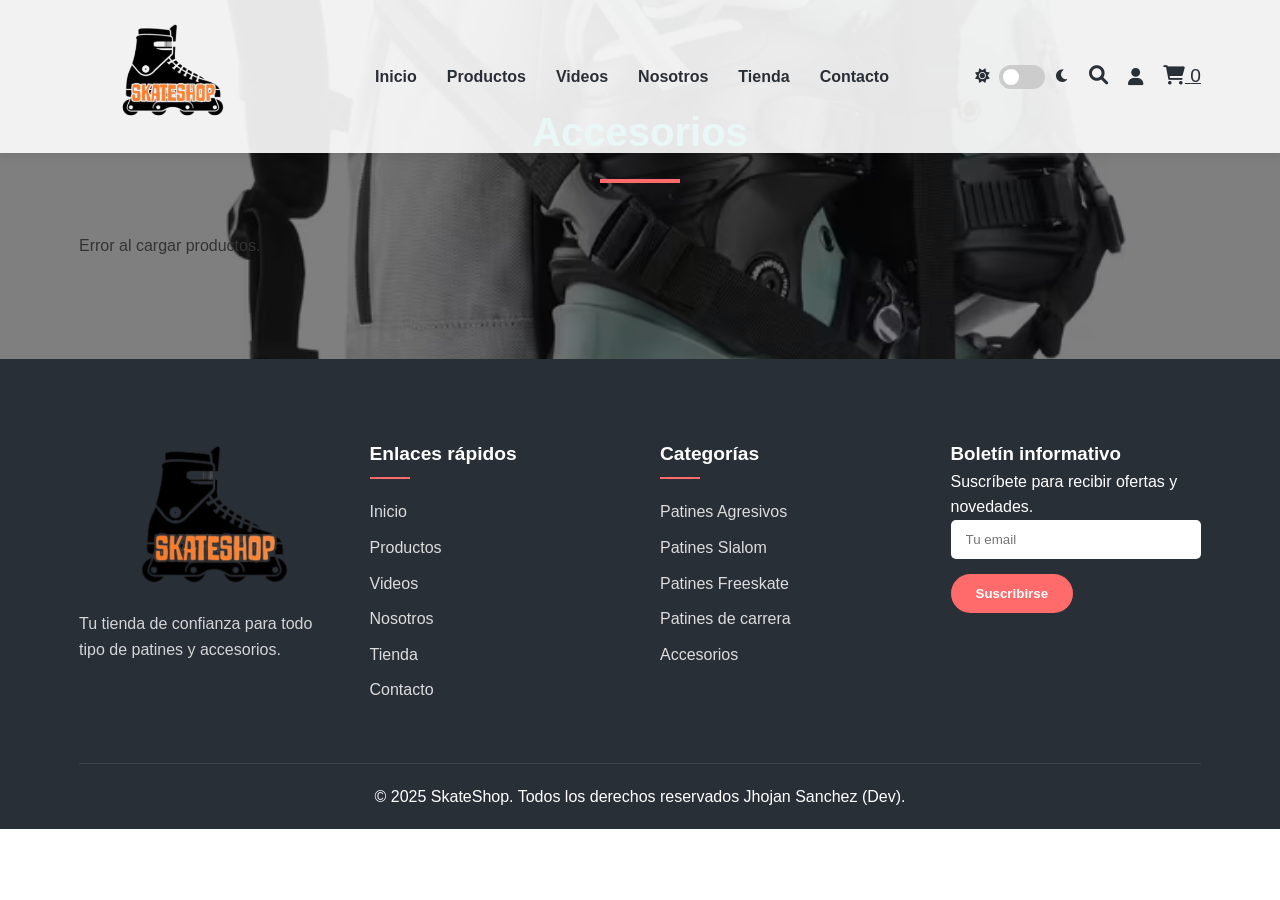
==== commit 9ffa12b1: "feat: Implement a complete shopping cart system including product display, cart management, and a ch" ====
--- a/accesorios.html
+++ b/accesorios.html
@@ -16,99 +16,8 @@
         <div class="container">
             <h2 class="section-title">Accesorios</h2>
             <div class="products-grid">
-                <!-- Producto 1  -->
-                <div class="product-item">
-                    <div class="product-carousel">
-                        <img src="img/producto17.jpg" alt="Patín carrera frontal" class="active">
-                        <img src="img/producto17-2.jpg" alt="Patín carrera lateral">
-                        <img src="img/producto17-3.jpg" alt="Patín carrera detalle">
-                        <button class="carousel-prev">&lt;</button>
-                        <button class="carousel-next">&gt;</button>
-                    </div>
-                    <div class="product-info">
-                        <h3>Elite Yellow (include removable peak)</h3>
-                        <span class="price">$350.000</span>
-                        <div class="producto-tallas">
-                            <label for="size-producto17">Talla:</label>
-                            <select id="size-producto17" class="select-talla">
-                                <option value="S">S</option>
-                                <option value="M">M</option>
-                                <option value="L">L</option>
-                                <option value="XL">XL</option>
-                            </select>
-                        </div>
-                        <button class="btn" data-product-id="producto17">Añadir al carrito</button>
-                    </div>
-                </div>
-
-                <!-- Producto 2 -->
-                <div class="product-item">
-                    <div class="product-carousel">
-                        <img src="img/producto18.jpg" alt="Patín carrera frontal" class="active">
-                        <img src="img/producto18-2.jpg" alt="Patín carrera lateral">
-                        <button class="carousel-prev">&lt;</button>
-                        <button class="carousel-next">&gt;</button>
-                    </div>
-                    <div class="product-info">
-                        <h3>Street Knee Pad</h3>
-                        <span class="price">$249.999</span>
-                        <div class="producto-tallas">
-                            <label for="size-producto18">Talla:</label>
-                            <select id="size-producto18" class="select-talla">
-                                <option value="S">S</option>
-                                <option value="M">M</option>
-                                <option value="L">L</option>
-                                <option value="XL">XL</option>
-                            </select>
-                        </div>
-                        <button class="btn" data-product-id="producto18">Añadir al carrito</button>
-                    </div>
-                </div>
-
-                <!-- Producto 3  -->
-                <div class="product-item">
-                    <div class="product-carousel">
-                        <img src="img/producto19.jpg" alt="Patín carrera frontal" class="active">
-                        <img src="img/producto19-2.jpg" alt="Patín carrera lateral">
-                        <img src="img/producto19-3.jpg" alt="Patín carrera detalle">
-                        <button class="carousel-prev">&lt;</button>
-                        <button class="carousel-next">&gt;</button>
-                    </div>
-                    <div class="product-info">
-                        <h3>Carrera Glove</h3>
-                        <span class="price">$360.000</span>
-                        <div class="producto-tallas">
-                            <label for="size-producto19">Talla:</label>
-                            <select id="size-producto19" class="select-talla">
-                                <option value="S">S</option>
-                                <option value="M">M</option>
-                                <option value="L">L</option>
-                                <option value="XL">XL</option>
-                            </select>
-                        </div>
-                        <button class="btn" data-product-id="producto19">Añadir al carrito</button>
-                    </div>
-                </div>
-
-                <!-- Producto 4  -->
-                <div class="product-item">
-                    <div class="product-carousel">
-                        <img src="img/producto20.jpg" alt="Patín carrer frontal" class="active">
-                        <button class="carousel-prev">&lt;</button>
-                        <button class="carousel-next">&gt;</button>
-                    </div>
-                    <div class="product-info">
-                        <h3>Aly Dual Set</h3>
-                        <span class="price">$520.000</span>
-                        <div class="producto-tallas">
-                            <label for="size-producto20">Talla:</label>
-                            <select id="size-producto20" class="select-talla">
-                                <option value="Única">Única</option>
-                            </select>
-                        </div>
-                        <button class="btn" data-product-id="producto20">Añadir al carrito</button>
-                    </div>
-                </div>
+                <!-- Los productos se cargan dinámicamente desde Supabase -->
+                <p>Cargando accesorios...</p>
             </div>
         </div>
     </section>
@@ -126,8 +35,10 @@
     </div>
 
     <!-- Scripts -->
-    <script src="js/main.js"></script>
+    <script src="https://cdn.jsdelivr.net/npm/@supabase/supabase-js@2"></script>
+    <script src="js/supabase-config.js"></script>
     <script src="js/cart-system.js"></script>
+    <script src="js/products.js"></script>
     <script src="js/components/header.js"></script>
     <script src="js/components/footer.js"></script>
     <script src="js/script.js"></script>
